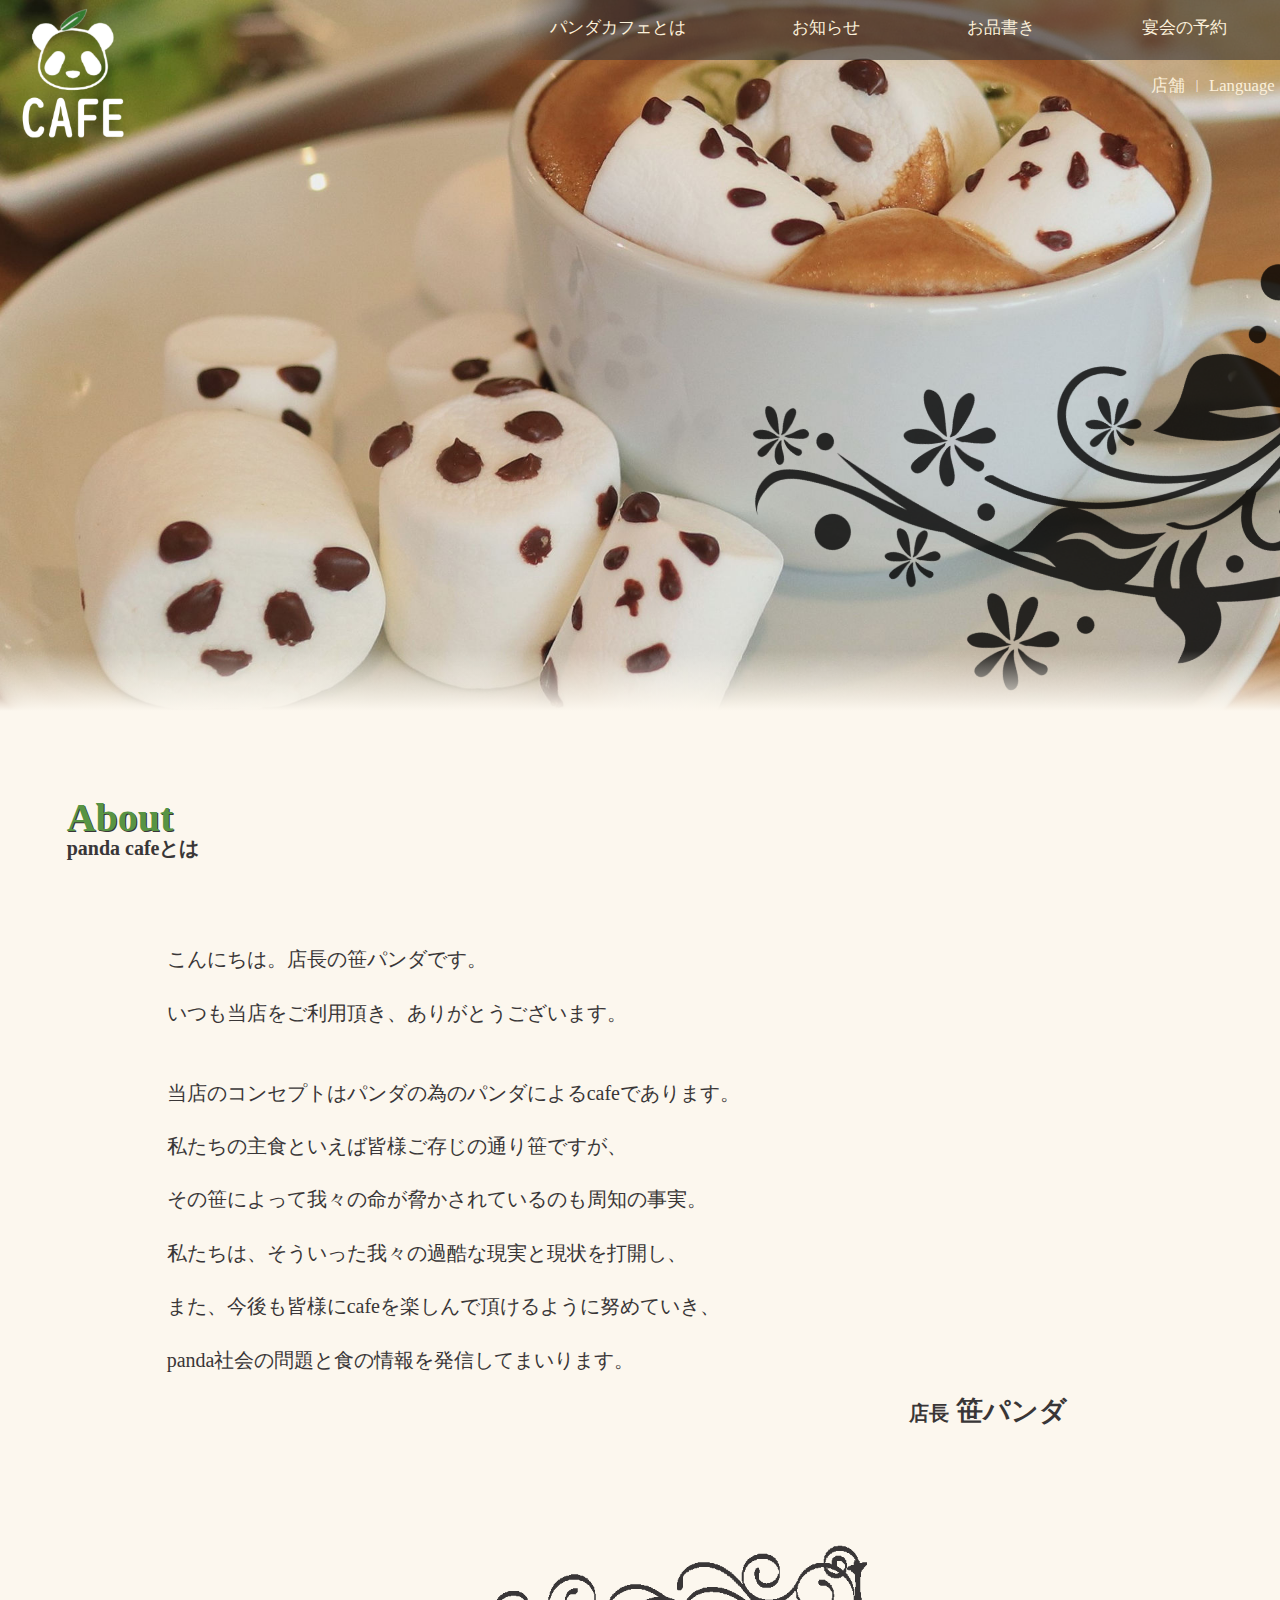
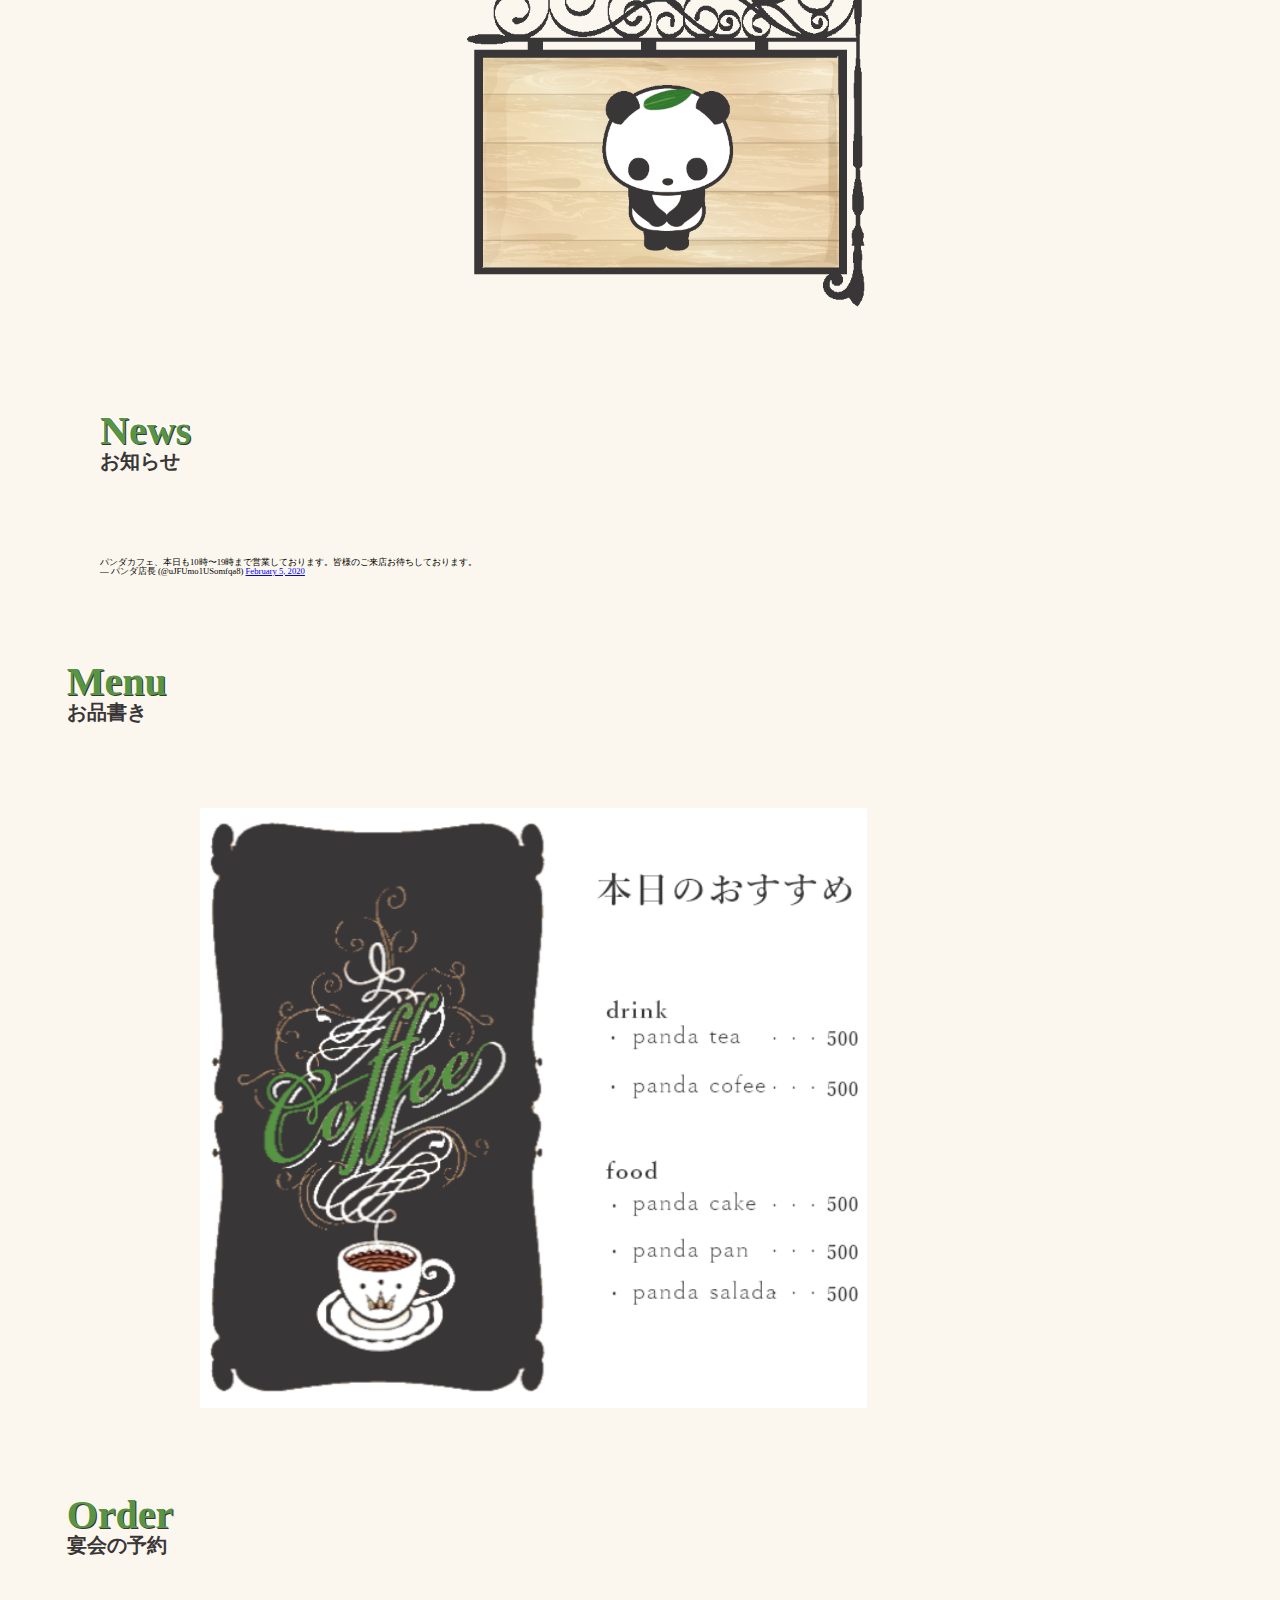
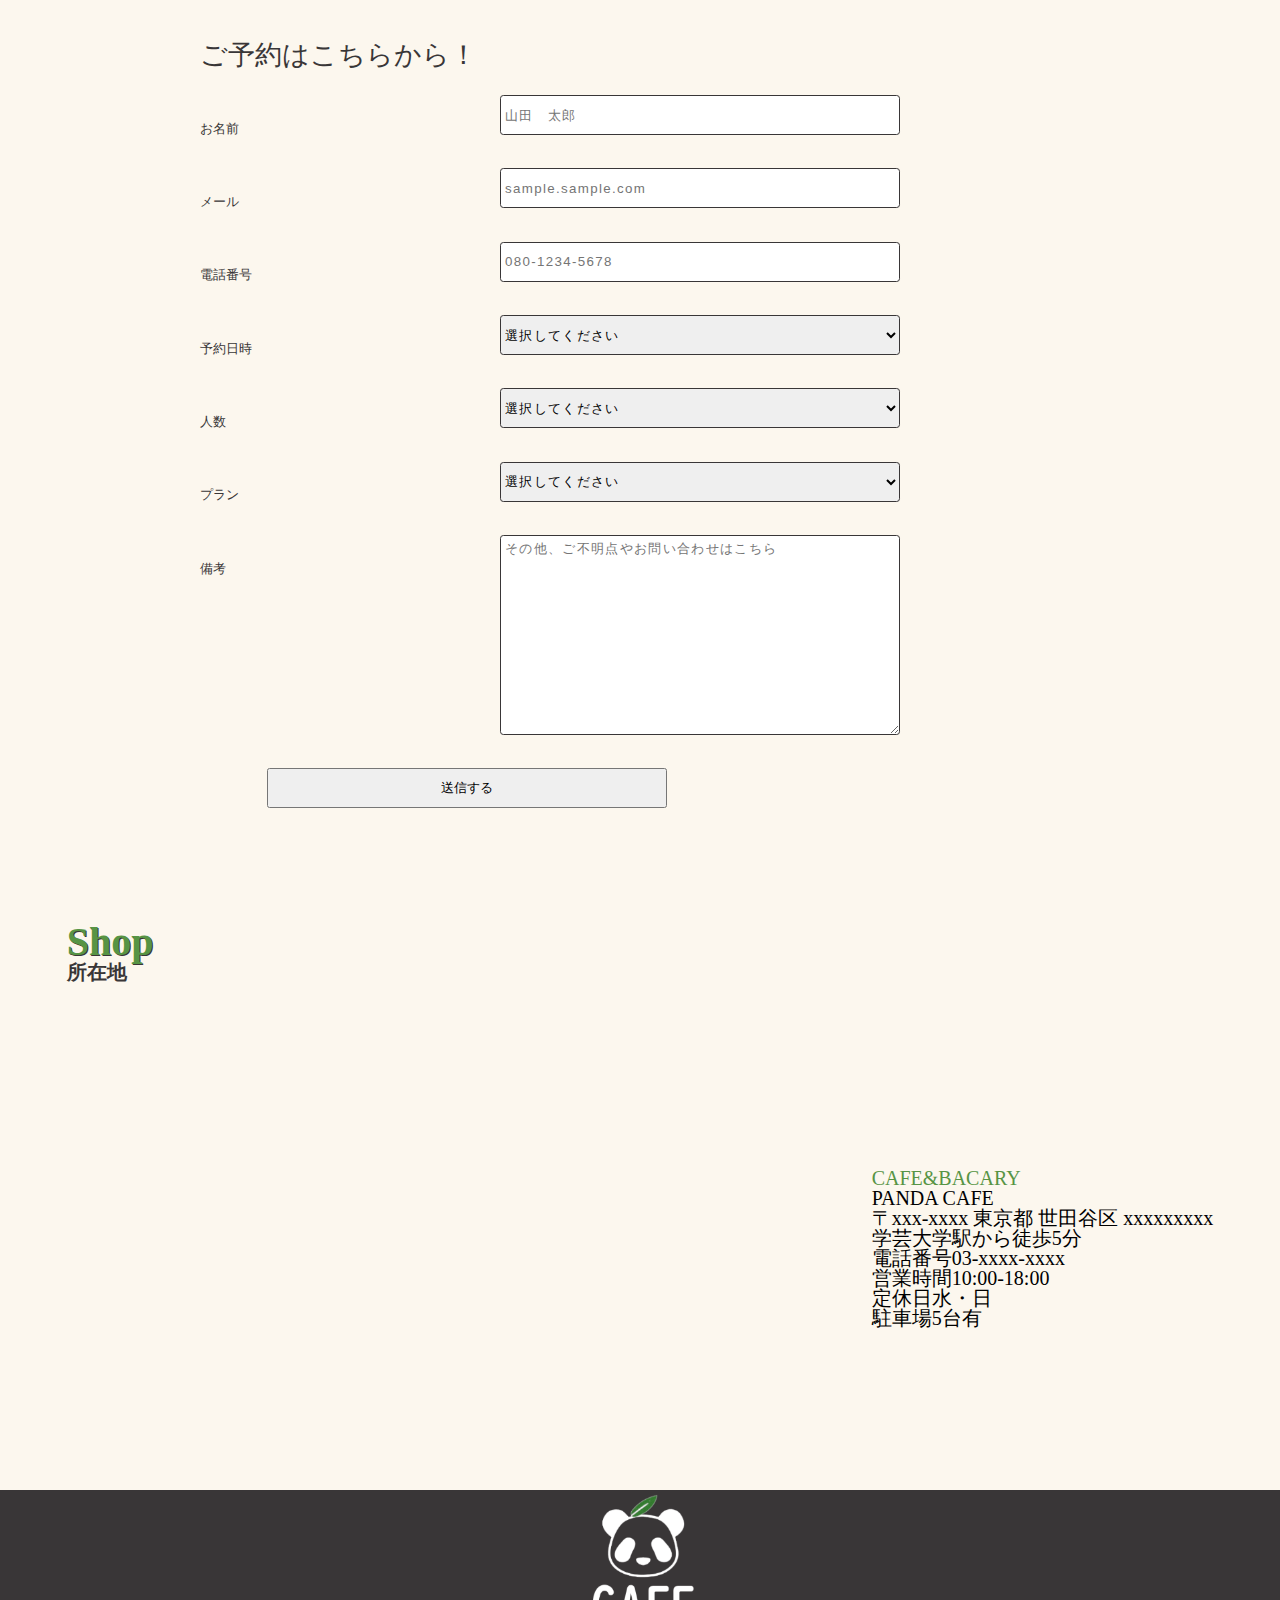
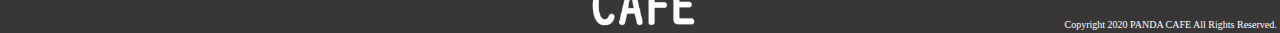
==== index.html @ 25e99d96 "#16 ヘッダーとのリンクを紐づけた。しかし、ページの右側に謎の空白が生まれた" ====
<!DOCTYPE html>
<html lang="ja">
    <head>
        <meta charset="utf-8">
        <title>Home</title>
        <meta http-equiv="Cache-Control" content="no-cache">
        <!-- 画面サイズ480pxから1024pxまではこのファイルのスタイルが適用される。 -->
        <meta name="viewport" content="width=device-width,initial-scale=1.0,minimum-scare=1.0">
        <link rel="icon" href=img/favicon.png>
        <link rel="stylesheet" href="css/reset.css">
        <link rel="stylesheet" href="css/styles.css">
        <link rel="stylesheet" href="css/medium.css">
        <script src="js/main.js"></script>
    </head>

    <body>
        <!------------------------------ ホーム画面　1枚目 ------------------------------->
        <div class="header-img">
            <div class="smartphone-top-menu-button"></div>
            <div class="twetter-top-icon">
            </div>
        </div>
        <!--黒い模様-->
        <div class="flower-cut">
            <div class="black-flower"></div>
        </div>
        <!--header-imgグラデーションのdiv-->
        <div class="header-img-gradient"></div>

        <div class="header-logo"></div>
        <!--top-menuグラデーションのdiv-->
        <div class="top-menu-gradient"></div>
        <div class="top-menu-box" id="top-menu-id"></div>

        <ul class="top-menu">
            <li>
                <a href="#about-jump">
                    <span class="text-jp">パンダカフェとは</span>
                    <span class="text-en">About</span>
                </a>
            </li>
            <li>
                <a href="#news-jump">
                    <span class="text-jp">お知らせ</span>
                    <span class="text-en">News</span>
                </a>
            </li>
            <li>
                <a href="#menu-jump">
                    <span class="text-jp">お品書き</span>
                    <span class="text-en">Menu</span>
                </a>
            </li>
            <li>
                <a href="#order-jump">
                    <span class="text-jp">宴会の予約</span>
                    <span class="text-en">Order</span>
                </a>
            </li>
        </ul>
        <ul class="lang-con">
            <li>
                <a>
                    <span class="text-jp">Language</span>
                    <span class="text-en">言語切替</span>
                </a>
            </li>
            <li>|</li>
            <li>
                <a href="#shop-place-jump">
                    <span class="text-jp">店舗</span>
                    <span class="text-en">Shop</span>
                </a>
            </li>
        </ul>

        <!-- 2枚目 -->
        <div class="page-box about-box"> 
            <div class="about-font">
                <h1 class="page-title" id="about-jump">About</h1>
                <h2>panda cafeとは</h2>
                <div class ="green-flower">
                    <div class="panda-comment">
                        <span class ="cheff-comment">こんにちは。店長の笹パンダです。<br><br>いつも当店をご利用頂き、ありがとうございます。<br><br><br>当店のコンセプトはパンダの為のパンダによるcafeであります。<br><br>私たちの主食といえば皆様ご存じの通り笹ですが、<br><br>その笹によって我々の命が脅かされているのも周知の事実。<br><br>私たちは、そういった我々の過酷な現実と現状を打開し、<br><br>また、今後も皆様にcafeを楽しんで頂けるように努めていき、<br><br>panda社会の問題と食の情報を発信してまいります。</span>
                        <br/><br/>
                        <div class="alignt-right">
                            <span class="cheff">店長</span>
                            <span class="cheff-name">笹パンダ</span>
                        </div>
                    </div>
                    <div class="about-panda"></div>
                    <div class="clear"></div>
                </div>
            </div>       
        </div>
        <div class="clear"></div>

        <!-- 3枚目 -->
        <div class="page-box-news"> 
            <div class="news-font">
                <h1 class="page-title-news" id="news-jump">News</h1>
                <h2>お知らせ</h2>
            </div>
            <div class="twitter-style">
                <blockquote class="twitter-tweet">
                    <p lang="ja" dir="ltr">
                        パンダカフェ、本日も10時〜19時まで営業しております。皆様のご来店お待ちしております。
                    </p>
                    &mdash; パンダ店長 (@uJFUmo1USomfqa8)
                    <a href="https://twitter.com/uJFUmo1USomfqa8/status/1224962394880786432?ref_src=twsrc%5Etfw">
                        February 5, 2020
                    </a>
                </blockquote>
                <script async src="https://platform.twitter.com/widgets.js"></script>
            </div>
        </div>
        <div class="clear"></div>

        <!-- 4枚目 -->
        <div class="page-box"> 
            <div class="menu-font">
                <h1 class="page-title" id="menu-jump">Menu</h1>
                <h2>お品書き</h2>
            </div>
            <div class="menu-image"></div>
            <div class="clear"></div>
            <div class="menu-cafe-image"></div>
        <!--    <div class="menu-flower"></div> -->
        </div>
                
        <!-- 5枚目 -->
        <div class="page-box"> 
            <div class="order-font">
                <h1 class="page-title" id="order-jump">Order</h1>
                <h2>宴会の予約</h2>
            </div>
            <div class="menu-flower"></div>
            <!-- formの作成 -->
            <div class="form-box">
                <div class="form-font">
                    <span>ご予約はこちらから！</span>
                </div>
                <div class="label-box">
                    <label class="label-line">お名前</label>
                    <input id="reservation-name" class="label-line2" name="yourname" type="text" value="" placeholder="山田　太郎">
                    <div id="reservation-name-error" class="reservation-error">間違っています</div>
                    <div class="clear"></div>
                </div>
                <div class="label-box">
                    <label class="label-line">メール</label>
                    <input class="label-line2" id="reservation-mail" name="mail" type="email" value="" placeholder="sample.sample.com">
                    <div id="reservation-mail-error" class="reservation-error">間違っています</div>
                    <div class="clear"></div>
                </div>

                <div class="label-box">
                    <label class="label-line">電話番号</label>
                    <input class="label-line2" name="tel" type="tel" value="" placeholder="080-1234-5678">
                    <div class="clear"></div>
                </div>
                <div class="label-box">
                    <label class="label-line">予約日時</label>
                    <select class="label-line2" name="reseption-date">
                        <option value="選択" selected>選択してください</option>
                        <option value="10:00">10:00</option>
                        <option value="17:00">17:00</option>
                    </select>
                    <div class="clear"></div>
                </div>
                <div class="label-box">
                    <label class="label-line">人数</label>
                    <select class="label-line2" name="reservation">
                        <option value="選択" selected >選択してください</option>
                        <option value="1人">1人</option>
                        <option value="2人">2人</option>
                        <option value="3人">3人</option>
                        <option value="4人">4人</option>
                        <option value="5人以上">5人以上</option>
                    </select>
                    <div class="clear"></div>
                </div>
                <div class="label-box">
                    <label for="plan-select" class="label-line">プラン</label>
                    <select class="label-line2" name="plan" id="plan-select">
                        <option value="選択" selected>選択してください</option>
                        <option value="yokubari">よくばりコース</option>
                        <option value="zeitaku">贅沢コース</option>
                        <option value="special">スペシャルコース</option>
                    </select>
                    <div class="clear"></div>
                </div>
                <div class="label-box">
                    <label class="label-line">備考</label>
                    <textarea class="label-comment" name="remarks" placeholder="その他、ご不明点やお問い合わせはこちら"></textarea>
                    <div class="clear"></div>
                </div>
                <div class="label-box">
                    <input class="label-line3" type="submit" value="送信する" />
                    <div class="clear"></div>
                </div>
            </div>
        </div>
        <div class="clear"></div>
        
        <!-- 6枚目 -->
        <div class="page-box"> 
            <div class="contact-font">
                <h1 class="page-title" id="shop-place-jump">Shop</h1>
                <h2>所在地</h2>
            </div>
            <div class="ggrmaps">
                <iframe  src="https://www.google.com/maps/embed?pb=!1m18!1m12!1m3!1d3242.9443806920704!2d139.67465211553804!3d35.62909764043606!2m3!1f0!2f0!3f0!3m2!1i1024!2i768!4f13.1!3m3!1m2!1s0x6018f4c6dc7a8ddf%3A0xce87d71ced082924!2z44CSMTU0LTAwMDMg5p2x5Lqs6YO95LiW55Sw6LC35Yy66YeO5rKi77yT5LiB55uu77yZ4oiS77yZIOOCouODvOODjeOCuemHjuayog!5e0!3m2!1sja!2sjp!4v1580302054391!5m2!1sja!2sjp" width="600" height="450" style="border:0;" allowfullscreen=""></iframe>
                <div class="company-name">
                    <div class="company-box">
                        <span class="concept-name">CAFE&BACARY</span><br><span class="cafe-name">PANDA CAFE</span>
                    </div>
                    <div class="addres-name">
                        <span>〒xxx-xxxx 東京都 世田谷区 xxxxxxxxx</span><br><span>学芸大学駅から徒歩5分</span>
                    </div>
                    <div class="matome">
                        <div class="tel-nunber">
                            <span>電話番号</span><span>03-xxxx-xxxx</span>
                        </div>
                        <div class="open-hour">
                            <span>営業時間</span><span>10:00-18:00</span>
                        </div>
                        <div class="holiday">
                            <span>定休日</span><span>水・日</span>
                        </div>
                        <div class="parking">
                            <span>駐車場</span><span>5台有</span>
                        </div>
                    </div>
                </div>
            </div>
        </div>
        <div class="clear"></div>

    
        <!-- 7枚目 -->
        <div class ="footer-gradient"></div>
        <footer class="footer-box">
            <div class="footer-logo"></div>
            <span class="copyright">Copyright 2020 PANDA CAFE All Rights Reserved.</span>
            <div class="clear"></div>
        </footer>
    </body>
</html>
---- css/styles.css ----
/*共通*/
.page-box{
    width: calc(100vw - (100vw - 100%));
    margin-left:calc(100vw/(1920/100));
}

.page-title{
    font-size:calc(100vw/(1920 / 60));
    color:#579444;
    text-shadow:1px 1px 0 #393637, -1px -1px 0 #fcf7ee,
    -1px 1px 0 #fcf7ee, 1px -1px 0 #fcf7ee,
    0px 1px 0 #fcf7ee,  0-1px 0 #fcf7ee,
    -1px 0 0 #fcf7ee, 1px 0 0 #fcf7ee;
}

/*英語をデフォルトで非表示にする*/
.text-en{
    display: none;
}

body {
    overflow-x:hidden;
    font-size:calc(100vw / (1920 / 13));
    background-color: #fcf7ee;
}

label, input, textarea, select, option {
    font-size:calc(100vw / (1920 / 20));
}

.alignt-right {
    text-align: right;
}

/*★1枚目★*/

/*header-imgグラデーション*/
.header-img-gradient{
    width:100vw;
    height:calc(100vw / (1920 / 90));
    background: linear-gradient( rgba(0, 0, 0, 0), rgb(252, 247, 238));
    position: absolute;
    top:calc((100vw / 1.8) - (100vw / (1920 / 90)));
}

/*画像を変更したら、該当箇所の「calc(100vw / ○○)」の数字を変える*/
.header-img{
    background-image:url(../img/top_image5.jpg);
    background-size:cover;
    width: calc(100vw - (100vw - 100%));
    height:calc(100vw / 1.8);
}

.header-logo{
    background-size:cover;
    background-image:url(../img/logo2.png);
    position: absolute;
    top:calc(100vw/(1920 / 10));
    left:calc(100vw/(1920 / 10));
    width:calc(100vw/(1920/200));
    height:calc(100vw/(1920/200));
}

.top-menu-gradient{
    width:calc(100vw/(1920/100));
    height:calc(100vw/(1920/90));
    background: linear-gradient(90deg, rgba(0, 0, 0, 0), rgba(57, 54, 55, .6));
    position: absolute;
    top: 0px;
    right:calc(100vw/(1920/1050));
}

.top-menu-box{
    position: absolute;
    top:0vw;
    right:0vw;
    width:calc(100vw/(1920/1050));
    height:calc(100vw/(1920/90));
    opacity: 0.6;
    background-color:#393637;
    
}

.top-menu{
    color:#FFFFFF;
    font-size:calc(100vw/(1920 / 20));
    position: absolute;
    top:0vw;
    right:0vw;
    /*width:calc(100vw/(1920/1050));
    height:calc(100vw/(1920/90));*/
    list-style-type: none;
}

.top-menu li{
    float:left;
    margin:calc(100vw/(1920/30)) calc(100vw/(1920/80));

}

.top-menu li a{
    text-decoration: none;
    color: #fcf0da;
    font-size: calc(100vw/(1920/25));
}

.top-menu li a:hover{
    cursor: pointer;
    color: #549544;
    text-shadow: 1px 1px 1px #fcf0da;
    border-bottom: none;
}

.lang-con{
    color:#fcf7ee;
    font-size:calc(100vw/(1920 / 20));
    position: absolute;
    top:calc(100vw/(1920/115));
    right:0;
    width:calc(100vw/(1920/400));
    height:calc(100vw/(1920/90));
    list-style-type: none;
}

.lang-con li{
    float:right;
    padding:calc(100vw/(1920/2)) calc(100vw/(1920/8));
}

.lang-con li a{
    text-decoration: none;
    color: #fcf0da;
    font-size: calc(100vw/(1920/25));
}

.lang-con li a:hover{
    cursor: pointer;
    color: #549544;
    text-shadow: 1px 1px 1px #fcf0da;
    border-bottom: none;
}

.black-flower{
    /*backgroundサイズとイメージで画像を指定*/
    background-size:cover;
    background-image:url(/img/flower1.png);
    /*widthとhightで要素の表示サイズを指定*/
    width:calc(100vw/(1920/1200));
    height:calc(100vw/(1920/1200));
    margin-right:calc(-100vw/(1920/420));
    float:right;
    transform:rotate(-45deg);
}

.flower-cut{
    width: calc(100vw - (100vw - 100%));
    height: calc(100vw / 1.5);
    position: absolute;
    top:0;
    overflow: hidden;
}

/*2枚目*/

.about-font{
    font-size: calc(100vw/(1920 / 40));
    color:#393637;
    margin-top: calc(100vw/(1920/130));
    width: calc(100vw/(1920 / 1500));
    float:left;
}

.cheff, .cheff-name {
    font-weight:bold;
}

.about-font h2{
    font-size:calc(100vw/(1920 / 30));
    color:#393637;
    margin-bottom: calc(100vw/(1920/130));
}

.panda-comment{
    margin-left:calc(100vw/(1920/150));
}

.cheff-comment{
    font-size:calc(100vw/(1920 / 30));
    color:#393637;

}

.cheff{
    font-size:calc(100vw/(1920 / 30));
    color:#393637;

}

.about-panda{
    background-size:cover;
    background-image:url(../img/panda-tentyo-flame4.png);
    width:calc(100vw/(1920/600));
    height:calc(100vw/(1920/600));
    float:right;
    margin-top: calc(100vw/(1920/150));
    margin-right:calc(100vw/(1920/300));
}

/* .about-flower{
    background-size:cover;
    background-image:url(/img/flower-about.png);
    width:calc(100vw/(1920/1200));
    height:calc(100vw/(1920/1200));
    float:left;
    margin-top: calc(100vw/(1920/200));
    margin-left:calc(-100vw/(1920/420));
} */


/*3枚目*/
.page-box-news{
    width: calc(100vw - (100vw - 100%));
    margin-left:calc(100vw/(1920/150));
    
}

.page-title-news{
    font-size:calc(100vw/(1920 / 60));
    color:#579444;
    text-shadow:1px 1px 0 #393637, -1px -1px 0 #FFF,
    -1px 1px 0 #FFF, 1px -1px 0 #FFF,
    0px 1px 0 #FFF,  0-1px 0 #FFF,
    -1px 0 0 #FFF, 1px 0 0 #FFF;
}

.news-font{
    font-size: calc(100vw/(1920 / 40));
    color:#393637;
    margin-top: calc(100vw/(1920/130));
}

.news-font h2{
    font-size:calc(100vw/(1920 / 30));
    color:#393637;
    margin-bottom: calc(100vw/(1920/130));
}

.twitter-style {
    width: calc(100vw/(1920/1500));
}

/*4枚目*/

.menu-font{
    font-size: calc(100vw/(1920 / 40));
    color:#393637;
    margin-top: calc(100vw/(1920/130));
}

.menu-font h2{
    font-size:calc(100vw/(1920 / 30));
    color:#393637;
    margin-bottom: calc(100vw/(1920/130));
}

.menu-image{
    background-image: url(../img/menu-image.png);
    background-size:cover;
    width: calc(100vw/(1920/1000));
    height:calc(100vw/(1920/900));
    margin-left:calc(100vw/(1920/200));
}

/*5枚目*/

.order-font{
    font-size: calc(100vw/(1920 / 40));
    color:#393637;
    margin-top: calc(100vw/(1920/130));
}

.order-font h2{
    font-size:calc(100vw/(1920 / 30));
    color:#393637;
    margin-bottom: calc(100vw/(1920/130));
}

/*formの作成*/
.form-box{
    font-size:calc(100vw/(1920 / 30));
    color:#393637;
    margin-left:calc(100vw/(1920/200));
}

.form-font{
    font-size:calc(100vw/(1920 / 40));
    margin-bottom:calc(100vw/(1920 / 40));
}

.label-box{
    margin-top:calc(100vw/(1920 / 10)) ;

}

.label-line{
    width: calc(100vw/(1920 / 400));
    height:calc(100vw/(1920 / 60));
    float: left;
    margin-top:calc(100vw/(1920 / 40));
    margin-right:calc(100vw/(1920/-50));
}

.label-line2{
    width: calc(100vw/(1920 / 600));
    height:calc(100vw/(1920 / 60));
    float: left;
    margin-left:calc(100vw/(1920 / 100));
    margin-bottom:calc(100vw/(1920 / 40));
}



.label-line3{
    width: calc(100vw/(1920 / 600));
    height:calc(100vw/(1920 / 60));
    float: left;
    margin-left:calc(100vw/(1920 / 100));
    margin-bottom:calc(100vw/(1920 / 40));
}

.label-comment{
    width: calc(100vw/(1920 / 600));
    height:calc(100vw/(1920 / 300));
    float: left;
    margin-left:calc(100vw/(1920 / 100));
    margin-bottom:calc(100vw/(1920 / 40));
}

/*formに色付け1*/
.label-box input[type='text'] ,input[type='email'],input[type='tel']{
    font-family:sans-serif;
    box-sizing: border-box;
	padding: 0.3em;
    transition: 0.3s;
    letter-spacing:calc(100vw/(1920 / 2));
	border: 1px solid #393637;
	border-radius:calc(100vw/(1920 / 5));
}

.label-line2[type='text']:focus {
	border:1px solid #579444;
	outline: none;
    box-shadow: 0vw 0vw calc(100vw/(1920 / 10)) calc(100vw/(1920 / 1)) rgba(87,148,68, .5);
}

.label-line2[type='email']:focus {
	border: 1px solid #579444;
	outline: none;
    box-shadow: 0vw 0vw calc(100vw/(1920 / 10)) calc(100vw/(1920 / 1)) rgba(87,148,68, .5);
}

.label-line2[type='tel']:focus {
	border: 1px solid #579444;
	outline: none;
    box-shadow: 0vw 0vw calc(100vw/(1920 / 10)) calc(100vw/(1920 / 1)) rgba(87,148,68, .5);
}

/*formに色付け2*/
select,option {
    font-family:sans-serif;
    box-sizing: border-box;
    transition: 0.3s;
    letter-spacing:calc(100vw/(1920 / 2));
	border: 1px solid #393637;
	border-radius:calc(100vw/(1920 / 5));
  }

select:focus {
	border: 1px solid #579444;
	outline: none;
    box-shadow: 0vw 0vw calc(100vw/(1920 / 10)) calc(100vw/(1920 / 1)) rgba(87,148,68, .5);
}

option:focus {
	border: 1px solid #579444;
	outline: none;
    box-shadow: 0vw 0vw calc(100vw/(1920 / 10)) calc(100vw/(1920 / 1)) rgba(87,148,68, .5);
}

/*formに色付け3*/
textarea{
    font-family:sans-serif;
    box-sizing: border-box;
	padding: 0.3em;
    transition: 0.3s;
    letter-spacing:calc(100vw/(1920 / 2));
	border: 1px solid #393637;
	border-radius:calc(100vw/(1920 / 5));
}

textarea:focus {
	border: 1px solid #579444;
	outline: none;
    box-shadow: 0vw 0vw calc(100vw/(1920 / 10)) calc(100vw/(1920 / 1)) rgba(87,148,68, .5);
}

/*6枚目*/

.contact-font{
    font-size:calc(100vw/(1920 / 40));
    color:#393637;
    margin-top: calc(100vw/(1920/130));
}

.contact-font h2{
    font-size:calc(100vw/(1920 / 30));
    color:#393637;
    margin-bottom: calc(100vw/(1920/130));
}

.ggrmaps iframe{
    margin-bottom: calc(100vw/(1920/130));
    margin-left:calc(100vw/(1920/200));
    width: calc(100vw/(1920/600));
    height: calc(100vw/(1920/500));
}

/*会社情報*/
.company-name{
    font-size: calc(100vw/(1920 / 30));
    float: right;
    margin-top: calc(100vw/(1920/150));
    margin-right: calc(100vw/(1920/200));
}

.concept-name{
    color:#579444;
}

/*7枚目*/
.footer-gradient2{
    width:100vw;
    height:calc(100vw / (1920 / 90));
    background: linear-gradient(rgb(255, 255, 255),rgba(0, 0, 0, 0),);
    position: absolute;
    bottom:calc((100vw / 1.8) - (100vw / (1920 / 90)));
}

.footer-box{
    width:100%;
    background-color:#393637;
    font-size:calc(100vw/(1920 / 15));
    text-align: center;
    padding:calc(100vw/(1920/5));
}

.footer-logo{
    background-size:cover;
    background-image:url(../img/logo2.png);
    width:calc(100vw/(1920/200));
    height:calc(100vw/(1920/200));
    margin: 0vw auto;
}

.copyright {
    float:right;
    margin-top:calc(100vw/(1920/-10));
    color:white;
    margin-right:calc(100vw/(1920/10));
}

.clear {
    clear:both;
}

.reservation-error{
    display: none;
    color: red;
}
---- css/medium.css ----
@media screen and (max-aspect-ratio:8/10) {
    /*-------------------------------------------------------共通*/
    
    .header-img-gradient,.top-menu-gradient,.top-menu-box,.top-menu,.lang-con,.flower-cut,.black-flower{
        display: none;
    }

    label, input, textarea, select, option {
        font-size:calc(100vw / (1920 / 22));
    }

    .page-title{
        font-size:calc(100vw/(1920 / 180));
        color:#579444;
        text-shadow:none;
    }


/* 1枚目　home画面 */
    .page-box{
        width:calc(100vw/(1920/1770));
        height: calc(100vw / 0.55);
        padding-right: 0vw;
        padding-left:0vw;
    }

    .header-logo{
        background-size:cover;
        background-image:url(/img/logo2.png);
        position: absolute;
        top:calc(100vw/(1920 / 10));
        left:calc(100vw/(1920 / 10));
        width:calc(100vw/(1920/350));
        height:calc(100vw/(1920/350));
    }

    /* 背景画像の設定 */
    .header-img{
        background-image: url(/img/background-sma.png);
        background-size: cover;
        width: 100vw;
        height: calc(100vw / 0.56);
        position: relative;
    }
    
    .smartphone-top-menu-button{
        background-image: url(/img/bars_24.png);
        background-size: cover;
        width: calc(100vw / (1920 / 300));
        height: calc(100vw / (1920 / 300));
        position: absolute;
        right: calc(100vw / (1920 / 5));
        top: calc(100vw / (1920 / 5));
    }

    .twetter-top-icon{
        background-image: url(/img/Twitter_Logo_WhiteOnImage.png);
        background-size: cover;
        width: calc(100vw / (1920 / 300));
        height: calc(100vw / (1920 / 300));
        position: absolute;
        right: calc(100vw / (1920 / 5));
        bottom: calc(100vw / (1920 / 5));
    }

/* 2枚目　about */
    .about-font{
        width:calc(100vw / (1920 / 1770));
        margin-top: calc(100vw/(1920/400));
    }

    .cheff-comment{
        font-size:calc(100vw/(1920 / 60));
        color:#393637;
    }
    .cheff,.cheff-name {
        font-weight:bold;
        font-size:calc(100vw/(1920 / 60)) ;
    }

    .panda-comment{
        margin-left:calc(100vw/(1920 / 30));
        font-size:calc(100vw/(1920 / 65));
    }
    
    .about-font h2{
        font-size:calc(100vw/(1920 / 80));
        color:#393637;
        margin-bottom: calc(100vw/(1920/300));
        margin-left:calc(100vw/(1920/150));
    }

    .alignt-right{
        margin-top: calc(100vw/(1920/200));
        margin-right:calc(100vw/(1920/150)) ;
    }

    .about-panda{
        background-size:cover;
        background-image:url(/img/panda-tentyo_mu.png);
        width:calc(100vw/(1920/400));
        height:calc(100vw/(1920/500));
        float:right;
        margin-top: calc(100vw/(1920/100));
        margin-right:calc(100vw/(1920/150));
        margin-bottom:calc(100vw/(1920/500));
    }

    .green-flower{
            /*backgroundサイズとイメージで画像を指定*/
    background-size:cover;
    background-image:url(/img/smartphone-green-flower.png);
    /*widthとhightで要素の表示サイズを指定*/
    float:right;
    margin-top: calc(100vw/(1920/100));
    }

    /* 3枚目　 news*/
    .news-font,.news-font h2,.twitter-style a,.page-box-news,.page-title-news{
        display: none;
    }

    /* 4枚目　menu */
    .menu-font h2{
        font-size:calc(100vw/(1920 / 80));
        color:#393637;
        margin-bottom: calc(100vw/(1920/200));
        margin-left:calc(100vw/(1920/50));
    }

    .menu-image{
        background-image: url(/img/coffee-munu-comment.png);
        background-size:cover;
        width: calc(100vw/(1920/1100));
        height:calc(100vw/(1920/1500));
        margin-left:calc(100vw/(1920/10));
    }

    .menu-cafe-image{
        background-image: url(/img/coffee-munu-image.png);
        background-size:cover;
        width: calc(100vw/(1920/650));
        height:calc(100vw/(1920/1100));
        margin-left: calc(100vw/(1920/900));
        margin-top: calc(100vw/(1920/50));
    }

    /* 5枚目　order */
    .order-font h2{
        margin-top: calc(100vw/(1920/50));
        font-size:calc(100vw/(1920 / 80));
        color:#393637;
        margin-left:calc(100vw/(1920/50));
    }

    .form-box{
        color:#393637;
        margin-left:calc(100vw/(1920/50));
    }

    .form-font{
        font-size:calc(100vw/(1920 /90));
        margin-top: calc(100vw/-(1920/200));
    }

    .label-box{
        margin-top:calc(100vw/(1920 /120)) ;
    
    }
    
    .label-line{
        font-size: calc(100vw/(1920/90));
        width: calc(100vw/(1920 / 400));
        height:calc(100vw/(1920 / 100));
        float: left;
    }
    .label-line2{
        font-size: calc(100vw/(1920/80));
        width: calc(100vw/(1920 /1200));
        height:calc(100vw/(1920 /200));
        float: right;
        margin-bottom:calc(100vw/(1920 / 20));
        margin-right: 0;
        margin-left: calc(100vw/(1920 / 5));
    }

    .label-line3{
        font-size: calc(100vw/(1920/80));
        width: calc(100vw/(1920 / 1000));
        height:calc(100vw/(1920 / 200));
        float: right;
        margin-right:calc(100vw/(1920 / 200));
        margin-bottom:calc(100vw/(1920 / 30));
    }
    
    .label-comment{
        font-size: calc(100vw/(1920/80));
        width: calc(100vw/(1920 / 1200));
        height:calc(100vw/(1920 / 500));
        float: right;
        margin-left: calc(100vw/(1920 / 5));
        margin-bottom:calc(100vw/(1920 / 90));
        margin-right: 0;
    }


    /* 6枚目　contact */
    .contact-font{
        font-size:calc(100vw/(1920 / 80));
        color:#393637;
        margin-top: calc(100vw/(1920/500));
    }

    .contact-font h2{
        font-size:calc(100vw/(1920 / 80));
        color:#393637;
        margin-left:calc(100vw/(1920/150));
    }

    .ggrmaps iframe{
        margin-top: calc(100vw/(1920/100));
        margin-bottom: calc(100vw/(1920/130));
        margin-left:calc(100vw/(1920/100));
        width: calc(100vw/(1920/1550));
        height: calc(100vw/(1920/1400));
    }
    
    
    /*会社情報*/
    .company-name{
        margin-top: calc(100vw/(1920/200));
        font-size: calc(100vw/(1920 / 80));
    }
    .company-box{        
        margin-bottom: calc(100vw/(1920/120));
    }
    .concept-name{
        color:#579444;
    }

    .addres-name{
        padding-bottom: calc(100vw/(1920/30));
    }

    .copyright {
        float:right;
        margin-top:calc(100vw/(1920/-2));
        color:white;
        margin-right:calc(100vw/(1920/10));
    }
}
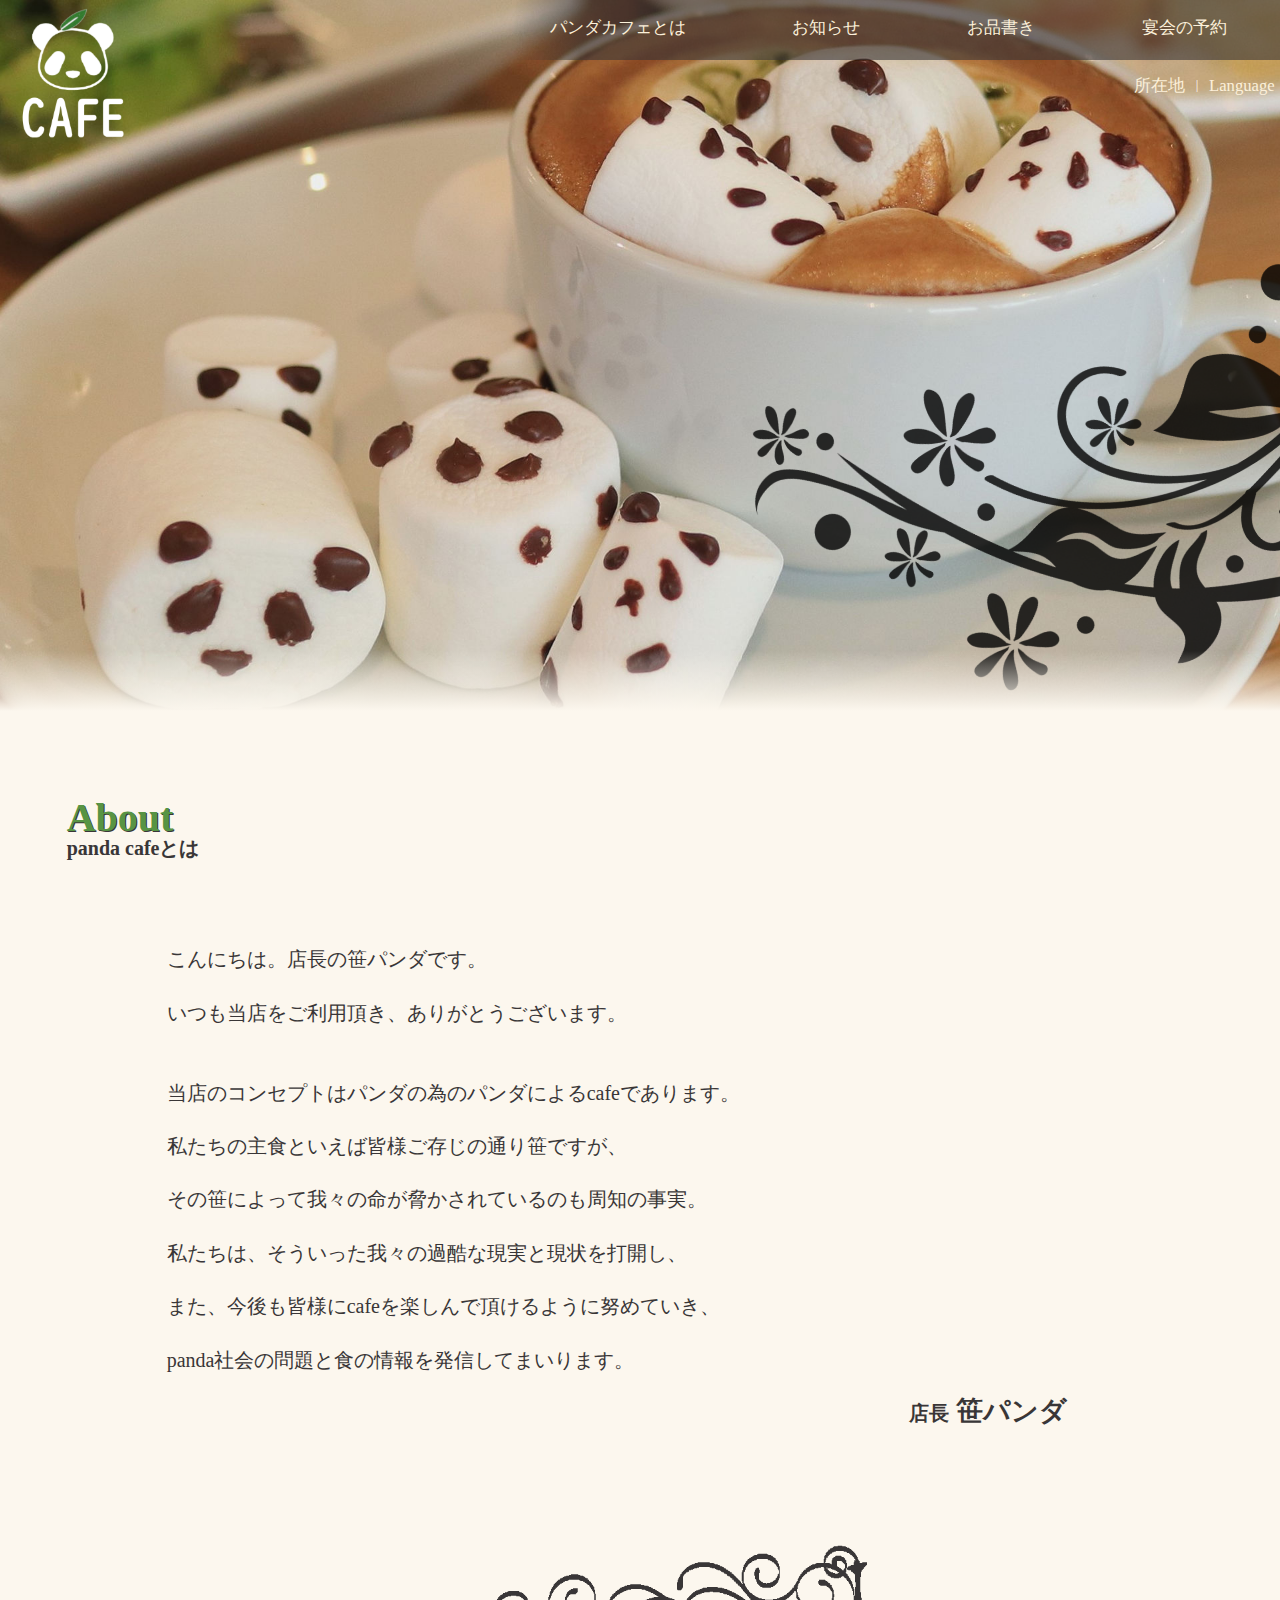
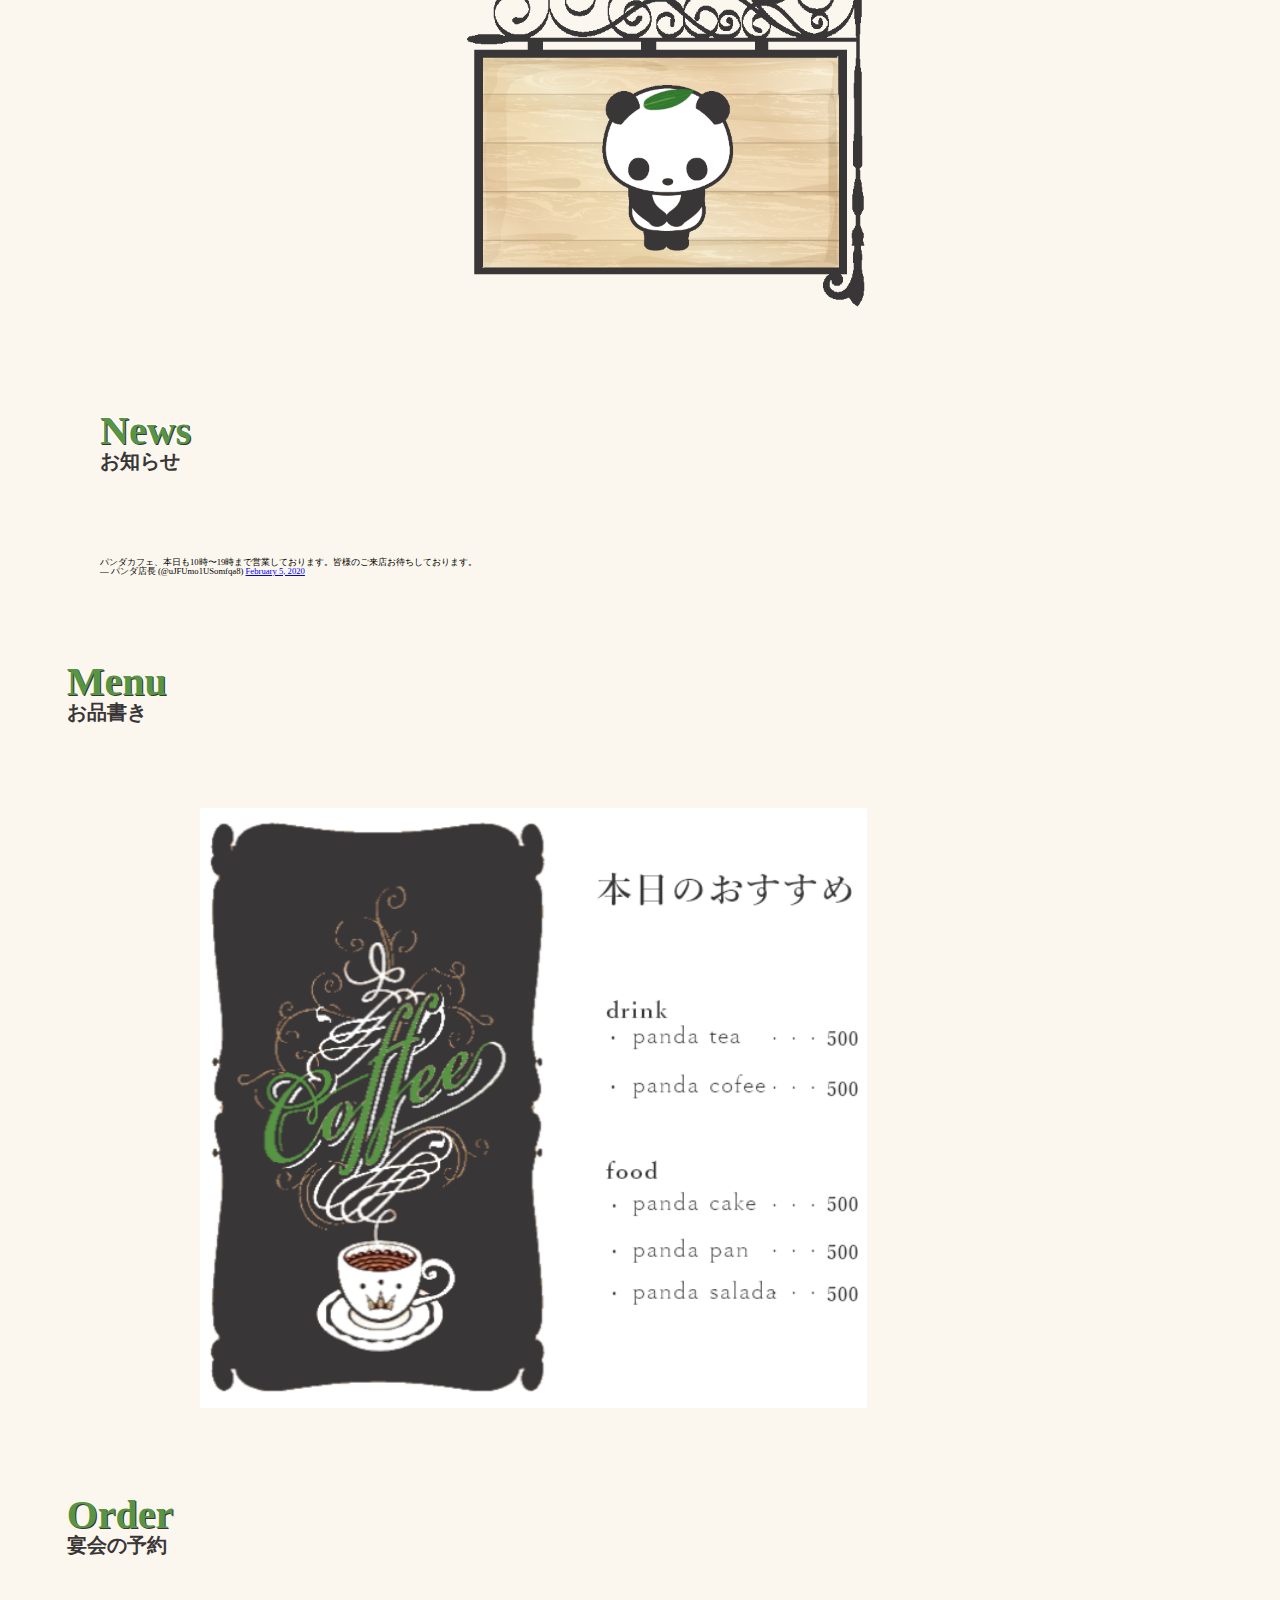
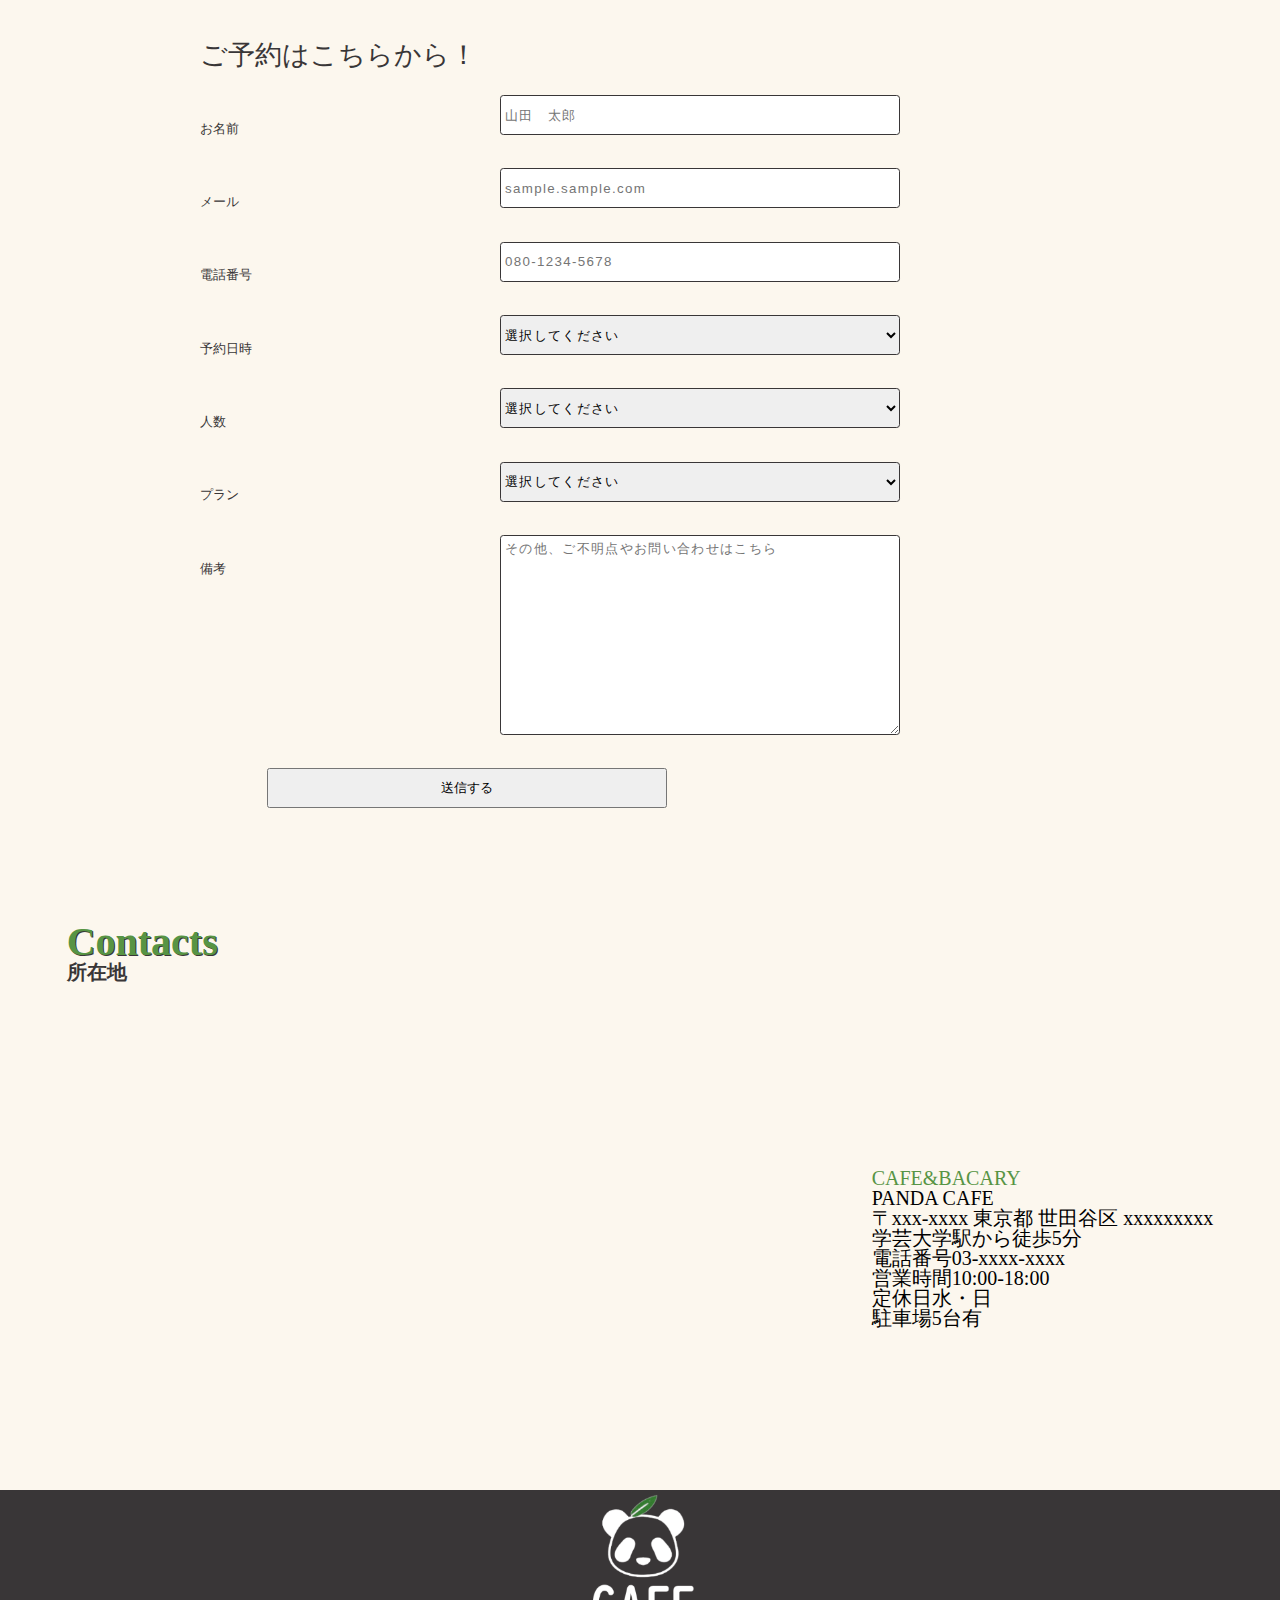
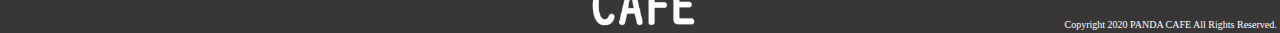
==== commit d9c2232c: "#16 指摘箇所を修正した" ====
--- a/index.html
+++ b/index.html
@@ -5,7 +5,7 @@
         <title>Home</title>
         <meta http-equiv="Cache-Control" content="no-cache">
         <!-- 画面サイズ480pxから1024pxまではこのファイルのスタイルが適用される。 -->
-        <meta name="viewport" content="width=device-width,initial-scale=1.0,minimum-scare=1.0">
+        <meta name="viewport" content="width=device-width,initial-scale=1.0,minimum-scale=1.0">
         <link rel="icon" href=img/favicon.png>
         <link rel="stylesheet" href="css/reset.css">
         <link rel="stylesheet" href="css/styles.css">
@@ -60,7 +60,7 @@
         </ul>
         <ul class="lang-con">
             <li>
-                <a>
+                <a href="#">
                     <span class="text-jp">Language</span>
                     <span class="text-en">言語切替</span>
                 </a>
@@ -68,8 +68,8 @@
             <li>|</li>
             <li>
                 <a href="#shop-place-jump">
-                    <span class="text-jp">店舗</span>
-                    <span class="text-en">Shop</span>
+                    <span class="text-jp">所在地</span>
+                    <span class="text-en">Contacts</span>
                 </a>
             </li>
         </ul>
@@ -205,7 +205,7 @@
         <!-- 6枚目 -->
         <div class="page-box"> 
             <div class="contact-font">
-                <h1 class="page-title" id="shop-place-jump">Shop</h1>
+                <h1 class="page-title" id="shop-place-jump">Contacts</h1>
                 <h2>所在地</h2>
             </div>
             <div class="ggrmaps">
--- a/css/styles.css
+++ b/css/styles.css
@@ -134,7 +134,6 @@
 }
 
 .lang-con li a:hover{
-    cursor: pointer;
     color: #549544;
     text-shadow: 1px 1px 1px #fcf0da;
     border-bottom: none;
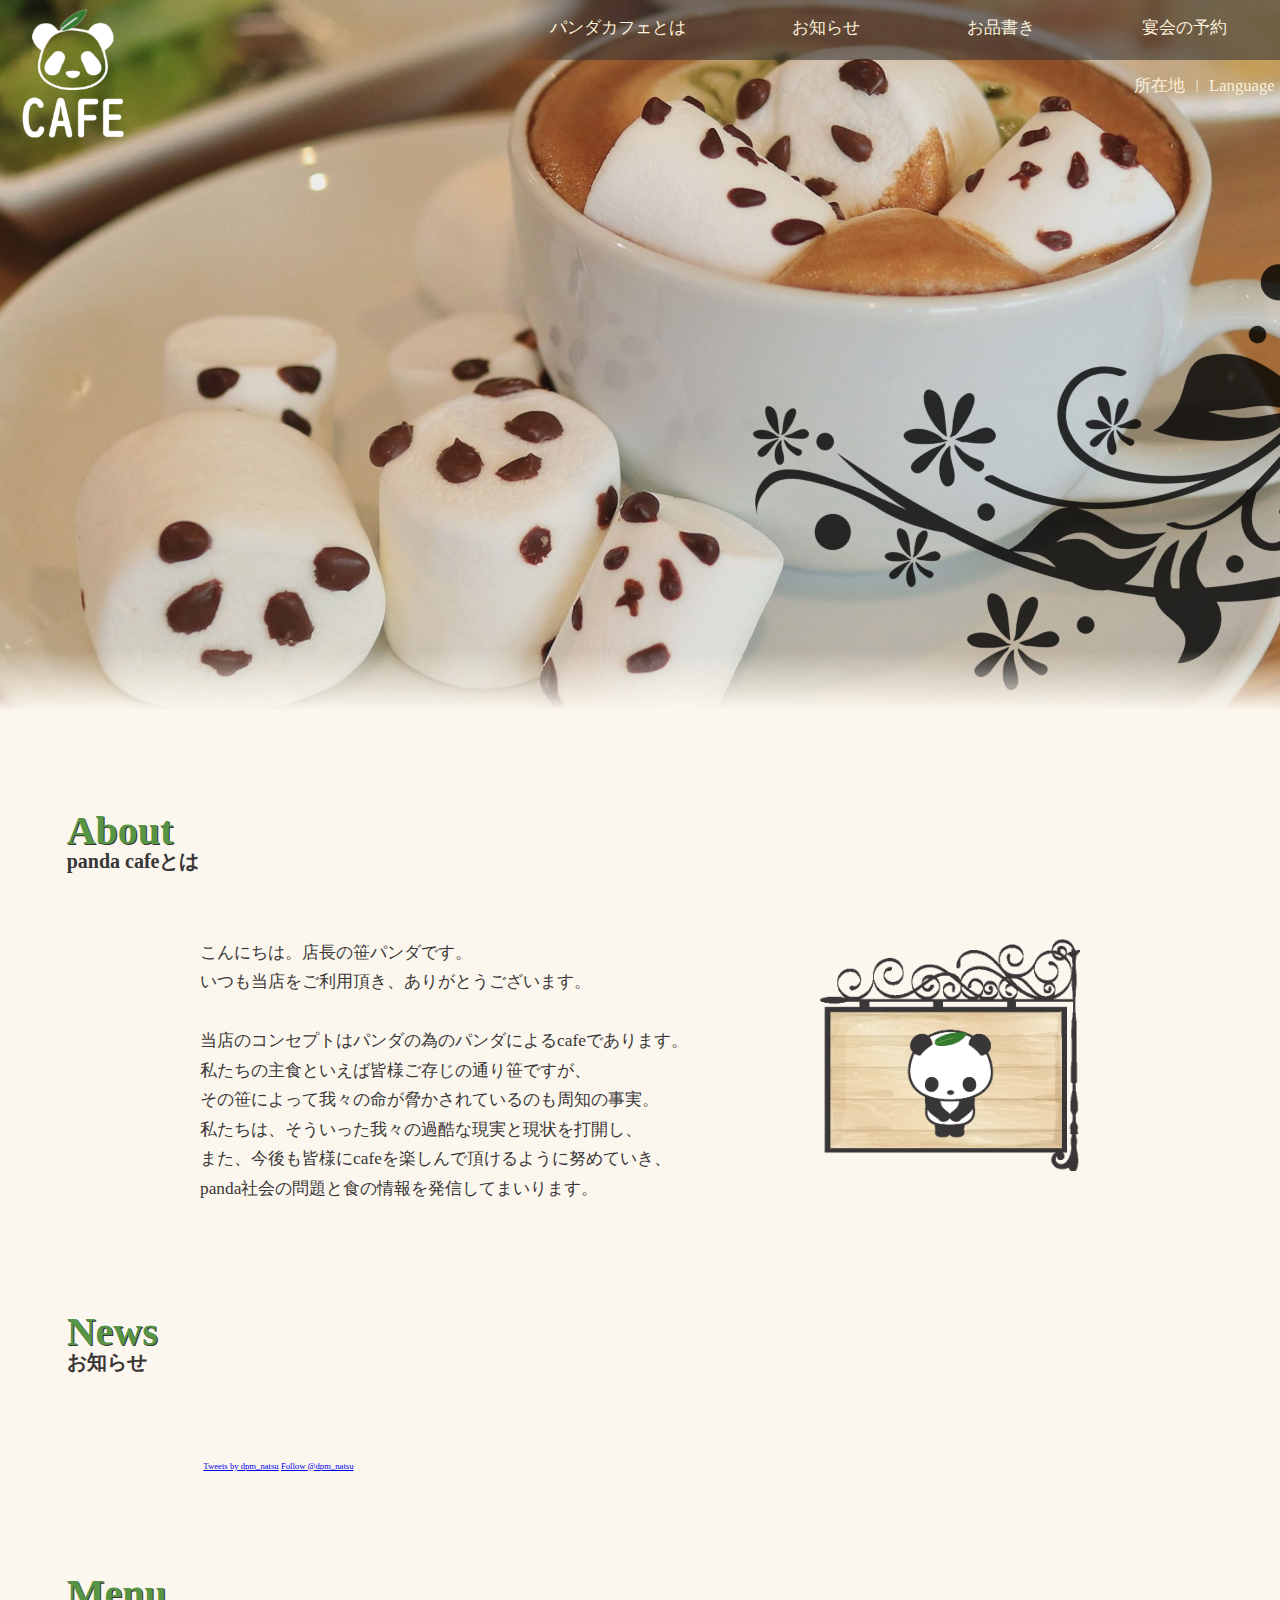
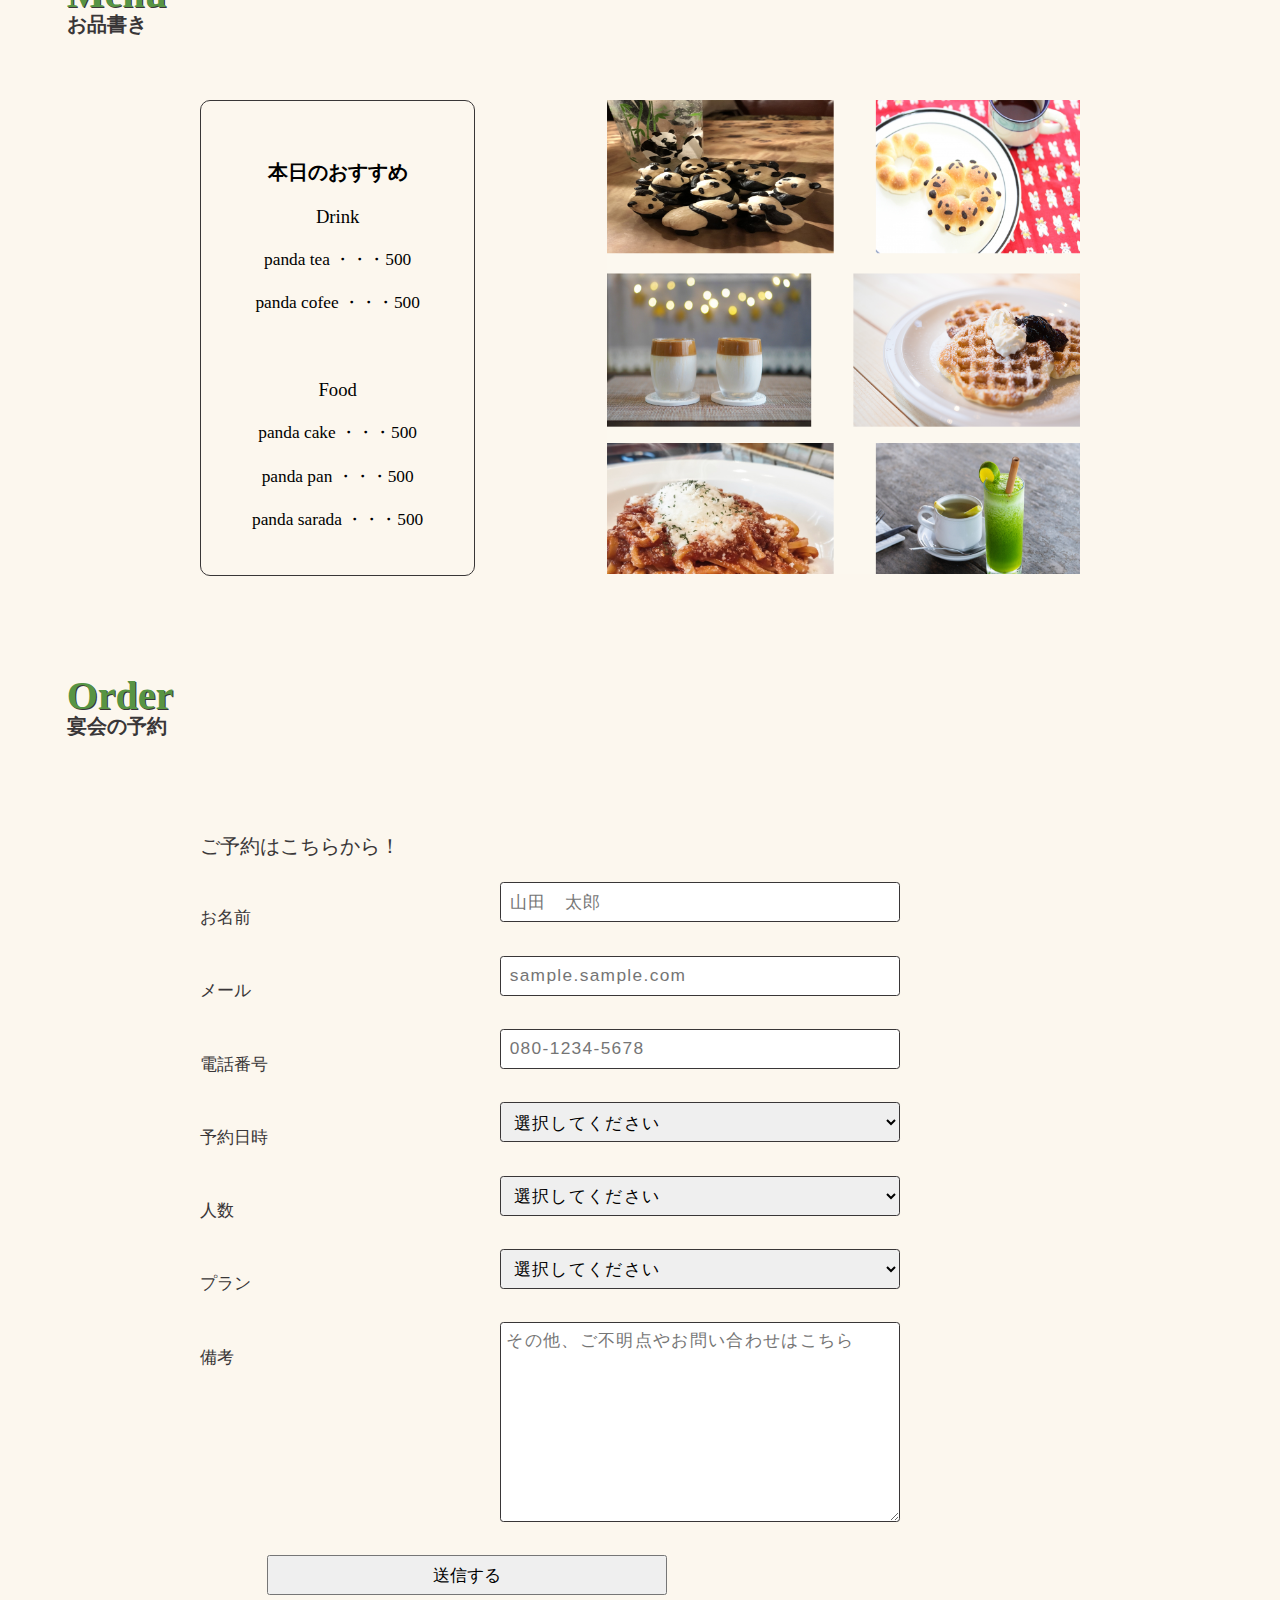
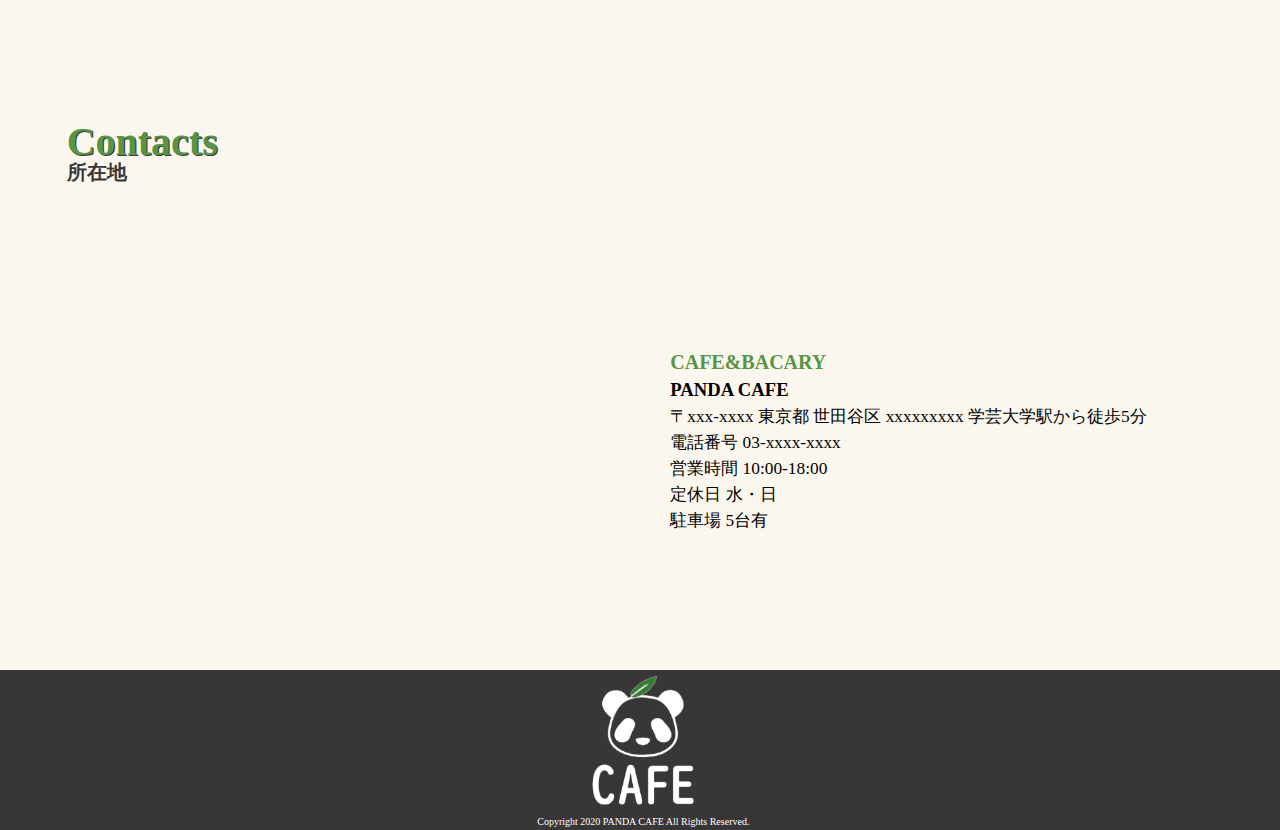
==== commit 87076fce: "#17 全体のレイアウトとテキストを修正して、不要な画像を消して必要な画像を追加した" ====
--- a/index.html
+++ b/index.html
@@ -3,7 +3,6 @@
     <head>
         <meta charset="utf-8">
         <title>Home</title>
-        <meta http-equiv="Cache-Control" content="no-cache">
         <!-- 画面サイズ480pxから1024pxまではこのファイルのスタイルが適用される。 -->
         <meta name="viewport" content="width=device-width,initial-scale=1.0,minimum-scale=1.0">
         <link rel="icon" href=img/favicon.png>
@@ -14,10 +13,12 @@
     </head>
 
     <body>
-        <!------------------------------ ホーム画面　1枚目 ------------------------------->
+        <!--  ホーム画面　1枚目  -->
         <div class="header-img">
             <div class="smartphone-top-menu-button"></div>
-            <div class="twetter-top-icon">
+            <div class="twitter-top-icon">
+                <a href="https://twitter.com/dpm_natsu?ref_src=twsrc%5Etfw" class="twitter-follow-button" data-show-count="false">Follow @dpm_natsu</a>
+                <script async src="https://platform.twitter.com/widgets.js" charset="utf-8"></script>
             </div>
         </div>
         <!--黒い模様-->
@@ -79,19 +80,22 @@
             <div class="about-font">
                 <h1 class="page-title" id="about-jump">About</h1>
                 <h2>panda cafeとは</h2>
-                <div class ="green-flower">
-                    <div class="panda-comment">
-                        <span class ="cheff-comment">こんにちは。店長の笹パンダです。<br><br>いつも当店をご利用頂き、ありがとうございます。<br><br><br>当店のコンセプトはパンダの為のパンダによるcafeであります。<br><br>私たちの主食といえば皆様ご存じの通り笹ですが、<br><br>その笹によって我々の命が脅かされているのも周知の事実。<br><br>私たちは、そういった我々の過酷な現実と現状を打開し、<br><br>また、今後も皆様にcafeを楽しんで頂けるように努めていき、<br><br>panda社会の問題と食の情報を発信してまいります。</span>
-                        <br/><br/>
-                        <div class="alignt-right">
-                            <span class="cheff">店長</span>
-                            <span class="cheff-name">笹パンダ</span>
-                        </div>
-                    </div>
-                    <div class="about-panda"></div>
-                    <div class="clear"></div>
-                </div>
-            </div>       
+            </div>
+            <div class ="green-flower">
+                <div class="panda-comment">
+                    <span class ="cheff-comment">こんにちは。店長の笹パンダです。<br>
+                        いつも当店をご利用頂き、ありがとうございます。<br><br>
+                        当店のコンセプトはパンダの為のパンダによるcafeであります。<br>
+                        私たちの主食といえば皆様ご存じの通り笹ですが、<br>
+                        その笹によって我々の命が脅かされているのも周知の事実。<br>
+                        私たちは、そういった我々の過酷な現実と現状を打開し、<br>
+                        また、今後も皆様にcafeを楽しんで頂けるように努めていき、<br>
+                        panda社会の問題と食の情報を発信してまいります。</span>
+                    <br/><br/>
+                </div>
+                <div class="about-panda"></div>
+                <div class="clear"></div>
+            </div>
         </div>
         <div class="clear"></div>
 
@@ -102,16 +106,14 @@
                 <h2>お知らせ</h2>
             </div>
             <div class="twitter-style">
-                <blockquote class="twitter-tweet">
-                    <p lang="ja" dir="ltr">
-                        パンダカフェ、本日も10時〜19時まで営業しております。皆様のご来店お待ちしております。
-                    </p>
-                    &mdash; パンダ店長 (@uJFUmo1USomfqa8)
-                    <a href="https://twitter.com/uJFUmo1USomfqa8/status/1224962394880786432?ref_src=twsrc%5Etfw">
-                        February 5, 2020
-                    </a>
-                </blockquote>
-                <script async src="https://platform.twitter.com/widgets.js"></script>
+                <span class="pc-twitter">
+                    <a class="twitter-timeline" href="https://twitter.com/dpm_natsu?ref_src=twsrc%5Etfw">Tweets by dpm_natsu</a>
+                    <script async src="https://platform.twitter.com/widgets.js" charset="utf-8"></script>
+                </span>
+                <span class=" smartphone-twitter">
+                    <a href="https://twitter.com/dpm_natsu?ref_src=twsrc%5Etfw" class="twitter-follow-button" data-show-count="false">Follow @dpm_natsu</a>
+                    <script async src="https://platform.twitter.com/widgets.js" charset="utf-8"></script>
+                </span>
             </div>
         </div>
         <div class="clear"></div>
@@ -122,9 +124,26 @@
                 <h1 class="page-title" id="menu-jump">Menu</h1>
                 <h2>お品書き</h2>
             </div>
-            <div class="menu-image"></div>
+            <div class="food-menu">
+                <nav>
+                    <h3>本日のおすすめ</h3>
+                    <ul>
+                        Drink
+                        <li>panda tea     ・・・500</li>
+                        <li>panda cofee   ・・・500</li>
+                    </ul>
+                    <br>
+                    <ul>
+                        Food
+                        <li>panda cake     ・・・500</li>
+                        <li>panda pan   ・・・500</li>
+                        <li>panda sarada   ・・・500</li>
+                    </ul>
+                </nav>
+            </div>
+            <div class="food-menu-line-spacing-adjustment"></div>
+            <div class="menu-cafe-image"></div>
             <div class="clear"></div>
-            <div class="menu-cafe-image"></div>
         <!--    <div class="menu-flower"></div> -->
         </div>
                 
@@ -212,23 +231,30 @@
                 <iframe  src="https://www.google.com/maps/embed?pb=!1m18!1m12!1m3!1d3242.9443806920704!2d139.67465211553804!3d35.62909764043606!2m3!1f0!2f0!3f0!3m2!1i1024!2i768!4f13.1!3m3!1m2!1s0x6018f4c6dc7a8ddf%3A0xce87d71ced082924!2z44CSMTU0LTAwMDMg5p2x5Lqs6YO95LiW55Sw6LC35Yy66YeO5rKi77yT5LiB55uu77yZ4oiS77yZIOOCouODvOODjeOCuemHjuayog!5e0!3m2!1sja!2sjp!4v1580302054391!5m2!1sja!2sjp" width="600" height="450" style="border:0;" allowfullscreen=""></iframe>
                 <div class="company-name">
                     <div class="company-box">
-                        <span class="concept-name">CAFE&BACARY</span><br><span class="cafe-name">PANDA CAFE</span>
+                        <span class="concept-name">CAFE&BACARY</span>
+                        <br>
+                        <span class="cafe-name">PANDA CAFE</span>
                     </div>
                     <div class="addres-name">
-                        <span>〒xxx-xxxx 東京都 世田谷区 xxxxxxxxx</span><br><span>学芸大学駅から徒歩5分</span>
+                        <span>〒xxx-xxxx 東京都 世田谷区 xxxxxxxxx</span>
+                        <span>学芸大学駅から徒歩5分</span>
                     </div>
                     <div class="matome">
                         <div class="tel-nunber">
-                            <span>電話番号</span><span>03-xxxx-xxxx</span>
+                            <span>電話番号</span>
+                            <span>03-xxxx-xxxx</span>
                         </div>
                         <div class="open-hour">
-                            <span>営業時間</span><span>10:00-18:00</span>
+                            <span>営業時間</span>
+                            <span>10:00-18:00</span>
                         </div>
                         <div class="holiday">
-                            <span>定休日</span><span>水・日</span>
+                            <span>定休日</span>
+                            <span>水・日</span>
                         </div>
                         <div class="parking">
-                            <span>駐車場</span><span>5台有</span>
+                            <span>駐車場</span>
+                            <span>5台有</span>
                         </div>
                     </div>
                 </div>
@@ -241,7 +267,7 @@
         <div class ="footer-gradient"></div>
         <footer class="footer-box">
             <div class="footer-logo"></div>
-            <span class="copyright">Copyright 2020 PANDA CAFE All Rights Reserved.</span>
+            <div class="copyright">Copyright 2020 PANDA CAFE All Rights Reserved.</div>
             <div class="clear"></div>
         </footer>
     </body>
--- a/css/styles.css
+++ b/css/styles.css
@@ -1,7 +1,6 @@
 /*共通*/
 .page-box{
-    width: calc(100vw - (100vw - 100%));
-    margin-left:calc(100vw/(1920/100));
+    width: 100%;
 }
 
 .page-title{
@@ -25,18 +24,14 @@
 }
 
 label, input, textarea, select, option {
-    font-size:calc(100vw / (1920 / 20));
-}
-
-.alignt-right {
-    text-align: right;
-}
+    font-size:calc(100vw / (1920 / 26));
+}
+
 
 /*★1枚目★*/
-
 /*header-imgグラデーション*/
 .header-img-gradient{
-    width:100vw;
+    width:100%;
     height:calc(100vw / (1920 / 90));
     background: linear-gradient( rgba(0, 0, 0, 0), rgb(252, 247, 238));
     position: absolute;
@@ -47,7 +42,6 @@
 .header-img{
     background-image:url(../img/top_image5.jpg);
     background-size:cover;
-    width: calc(100vw - (100vw - 100%));
     height:calc(100vw / 1.8);
 }
 
@@ -142,7 +136,7 @@
 .black-flower{
     /*backgroundサイズとイメージで画像を指定*/
     background-size:cover;
-    background-image:url(/img/flower1.png);
+    background-image:url(../img/flower1.png);
     /*widthとhightで要素の表示サイズを指定*/
     width:calc(100vw/(1920/1200));
     height:calc(100vw/(1920/1200));
@@ -159,14 +153,17 @@
     overflow: hidden;
 }
 
+.twitter-top-icon{
+    display: none;
+}
+
 /*2枚目*/
 
 .about-font{
     font-size: calc(100vw/(1920 / 40));
     color:#393637;
-    margin-top: calc(100vw/(1920/130));
-    width: calc(100vw/(1920 / 1500));
-    float:left;
+    margin-top: calc(100vw/(1920/150));
+    margin-left: calc(100vw/(1920/100));
 }
 
 .cheff, .cheff-name {
@@ -176,17 +173,18 @@
 .about-font h2{
     font-size:calc(100vw/(1920 / 30));
     color:#393637;
-    margin-bottom: calc(100vw/(1920/130));
+    margin-bottom: calc(100vw/(1920/100));
 }
 
 .panda-comment{
-    margin-left:calc(100vw/(1920/150));
+    margin-left:calc(100vw/(1920/300));
+    float: left;
 }
 
 .cheff-comment{
-    font-size:calc(100vw/(1920 / 30));
-    color:#393637;
-
+    font-size:calc(100vw/(1920 / 26));
+    color:#393637;
+    line-height: 1.7em;
 }
 
 .cheff{
@@ -198,29 +196,16 @@
 .about-panda{
     background-size:cover;
     background-image:url(../img/panda-tentyo-flame4.png);
-    width:calc(100vw/(1920/600));
-    height:calc(100vw/(1920/600));
+    width:calc(100vw/(1920/390));
+    height:calc(100vw/(1920/350));
     float:right;
-    margin-top: calc(100vw/(1920/150));
     margin-right:calc(100vw/(1920/300));
 }
-
-/* .about-flower{
-    background-size:cover;
-    background-image:url(/img/flower-about.png);
-    width:calc(100vw/(1920/1200));
-    height:calc(100vw/(1920/1200));
-    float:left;
-    margin-top: calc(100vw/(1920/200));
-    margin-left:calc(-100vw/(1920/420));
-} */
 
 
 /*3枚目*/
 .page-box-news{
-    width: calc(100vw - (100vw - 100%));
-    margin-left:calc(100vw/(1920/150));
-    
+    width: 100%;
 }
 
 .page-title-news{
@@ -235,7 +220,8 @@
 .news-font{
     font-size: calc(100vw/(1920 / 40));
     color:#393637;
-    margin-top: calc(100vw/(1920/130));
+    margin-top: calc(100vw/(1920/150));
+    margin-left: calc(100vw/(1920 / 100));
 }
 
 .news-font h2{
@@ -245,7 +231,9 @@
 }
 
 .twitter-style {
-    width: calc(100vw/(1920/1500));
+    width: calc(100vw/(1920/700));
+    margin-left: calc(100vw/(1920 / 300));
+    padding: calc(100vw/(1920 / 5));
 }
 
 /*4枚目*/
@@ -253,21 +241,55 @@
 .menu-font{
     font-size: calc(100vw/(1920 / 40));
     color:#393637;
-    margin-top: calc(100vw/(1920/130));
+    margin-top: calc(100vw/(1920/150));
+    margin-left: calc(100vw/(1920 / 100));
 }
 
 .menu-font h2{
     font-size:calc(100vw/(1920 / 30));
     color:#393637;
-    margin-bottom: calc(100vw/(1920/130));
-}
-
-.menu-image{
-    background-image: url(../img/menu-image.png);
+    margin-bottom: calc(100vw/(1920/100));
+}
+
+.food-menu{
+    width: calc(100vw/(1920/400));
+    height:calc(100vw/(1920/700));
+    margin-left:calc(100vw/(1920/300));
+    border: solid calc(100vw/(1920 / 2)) #393637;
+    padding: calc(100vw/(1920 / 5));
+    border-radius: calc(100vw/(1920 / 15));
+    float: left;
+}
+
+.food-menu nav{
+    padding-top: calc(100vw/(1920 / 70));
+    text-align: center;
+    line-height: 5em;
+}
+
+.food-menu nav h3{
+    font-size: calc(100vw/(1920 / 30));
+}
+
+.food-menu nav ul{
+    font-size: calc(100vw/(1920 / 28));
+}
+
+.food-menu nav ul li{
+    font-size: calc(100vw/(1920 / 26));
+}
+
+.food-menu-line-spacing-adjustment{
+    display: none;
+}
+
+.menu-cafe-image{
+    background-image: url(../img/food-img.png);/*cafeの画像*/
     background-size:cover;
-    width: calc(100vw/(1920/1000));
-    height:calc(100vw/(1920/900));
-    margin-left:calc(100vw/(1920/200));
+    width: calc(100vw/(1920/710));
+    height: calc(100vw/(1920/710));
+    float: right;
+    margin-right: calc(100vw/(1920/300));
 }
 
 /*5枚目*/
@@ -275,25 +297,31 @@
 .order-font{
     font-size: calc(100vw/(1920 / 40));
     color:#393637;
-    margin-top: calc(100vw/(1920/130));
+    margin-top: calc(100vw/(1920/150));
+    margin-left: calc(100vw/(1920 / 100));
 }
 
 .order-font h2{
     font-size:calc(100vw/(1920 / 30));
     color:#393637;
-    margin-bottom: calc(100vw/(1920/130));
+    margin-bottom: calc(100vw/(1920/100));
 }
 
 /*formの作成*/
 .form-box{
     font-size:calc(100vw/(1920 / 30));
     color:#393637;
-    margin-left:calc(100vw/(1920/200));
+    margin-right:calc(100vw/(1920/200));
+    margin-left:calc(100vw/(1920/300));
 }
 
 .form-font{
-    font-size:calc(100vw/(1920 / 40));
+    margin-top: calc(100vw/(1920/150));
     margin-bottom:calc(100vw/(1920 / 40));
+}
+
+.form-font span{
+    font-size: calc(100vw/(1920 / 30));
 }
 
 .label-box{
@@ -313,6 +341,7 @@
     width: calc(100vw/(1920 / 600));
     height:calc(100vw/(1920 / 60));
     float: left;
+    padding: 0.5em;
     margin-left:calc(100vw/(1920 / 100));
     margin-bottom:calc(100vw/(1920 / 40));
 }
@@ -339,7 +368,7 @@
 .label-box input[type='text'] ,input[type='email'],input[type='tel']{
     font-family:sans-serif;
     box-sizing: border-box;
-	padding: 0.3em;
+	padding: 0.5em;
     transition: 0.3s;
     letter-spacing:calc(100vw/(1920 / 2));
 	border: 1px solid #393637;
@@ -408,33 +437,43 @@
 .contact-font{
     font-size:calc(100vw/(1920 / 40));
     color:#393637;
-    margin-top: calc(100vw/(1920/130));
+    margin-top: calc(100vw/(1920/150));
+    margin-left:calc(100vw/(1920 / 100));
 }
 
 .contact-font h2{
     font-size:calc(100vw/(1920 / 30));
     color:#393637;
-    margin-bottom: calc(100vw/(1920/130));
+    margin-bottom: calc(100vw/(1920/100));
 }
 
 .ggrmaps iframe{
     margin-bottom: calc(100vw/(1920/130));
-    margin-left:calc(100vw/(1920/200));
+    margin-left:calc(100vw/(1920/300));
     width: calc(100vw/(1920/600));
     height: calc(100vw/(1920/500));
 }
 
 /*会社情報*/
 .company-name{
-    font-size: calc(100vw/(1920 / 30));
+    font-size: calc(100vw/(1920 / 26));
     float: right;
     margin-top: calc(100vw/(1920/150));
     margin-right: calc(100vw/(1920/200));
+    line-height: 1.5em;
 }
 
 .concept-name{
     color:#579444;
-}
+    font-size: calc(100vw/(1920 / 30));
+    font-weight: bold;
+}
+
+.cafe-name{
+    font-size: calc(100vw/(1920 / 28));
+    font-weight: bold;
+}
+
 
 /*7枚目*/
 .footer-gradient2{
@@ -462,10 +501,8 @@
 }
 
 .copyright {
-    float:right;
-    margin-top:calc(100vw/(1920/-10));
     color:white;
-    margin-right:calc(100vw/(1920/10));
+    margin-top: calc(100vw/(1920/15));
 }
 
 .clear {
--- a/css/medium.css
+++ b/css/medium.css
@@ -1,6 +1,6 @@
 @media screen and (max-aspect-ratio:8/10) {
     /*-------------------------------------------------------共通*/
-    
+
     .header-img-gradient,.top-menu-gradient,.top-menu-box,.top-menu,.lang-con,.flower-cut,.black-flower{
         display: none;
     }
@@ -18,15 +18,13 @@
 
 /* 1枚目　home画面 */
     .page-box{
-        width:calc(100vw/(1920/1770));
-        height: calc(100vw / 0.55);
         padding-right: 0vw;
         padding-left:0vw;
     }
 
     .header-logo{
         background-size:cover;
-        background-image:url(/img/logo2.png);
+        background-image:url(../img/logo2.png);
         position: absolute;
         top:calc(100vw/(1920 / 10));
         left:calc(100vw/(1920 / 10));
@@ -36,41 +34,36 @@
 
     /* 背景画像の設定 */
     .header-img{
-        background-image: url(/img/background-sma.png);
+        background-image: url(../img/background-sma.png);
         background-size: cover;
-        width: 100vw;
         height: calc(100vw / 0.56);
         position: relative;
     }
     
     .smartphone-top-menu-button{
-        background-image: url(/img/bars_24.png);
+        background-image: url(../img/bars_24.png);
         background-size: cover;
-        width: calc(100vw / (1920 / 300));
-        height: calc(100vw / (1920 / 300));
+        width: calc(100vw / (1920 / 350));
+        height: calc(100vw / (1920 / 350));
         position: absolute;
         right: calc(100vw / (1920 / 5));
         top: calc(100vw / (1920 / 5));
     }
 
-    .twetter-top-icon{
-        background-image: url(/img/Twitter_Logo_WhiteOnImage.png);
-        background-size: cover;
+    .twitter-top-icon{
         width: calc(100vw / (1920 / 300));
-        height: calc(100vw / (1920 / 300));
         position: absolute;
-        right: calc(100vw / (1920 / 5));
         bottom: calc(100vw / (1920 / 5));
+        display: initial;
     }
 
 /* 2枚目　about */
     .about-font{
-        width:calc(100vw / (1920 / 1770));
         margin-top: calc(100vw/(1920/400));
     }
 
     .cheff-comment{
-        font-size:calc(100vw/(1920 / 60));
+        font-size:calc(100vw/(1920 / 55));
         color:#393637;
     }
     .cheff,.cheff-name {
@@ -80,24 +73,27 @@
 
     .panda-comment{
         margin-left:calc(100vw/(1920 / 30));
+        margin-right: calc(100vw/(1920 / 60));
         font-size:calc(100vw/(1920 / 65));
+        float: none;
     }
     
     .about-font h2{
         font-size:calc(100vw/(1920 / 80));
         color:#393637;
-        margin-bottom: calc(100vw/(1920/300));
+        margin-bottom: calc(100vw/(1920/200));
         margin-left:calc(100vw/(1920/150));
     }
 
     .alignt-right{
+        display: inline-block;
         margin-top: calc(100vw/(1920/200));
         margin-right:calc(100vw/(1920/150)) ;
     }
 
     .about-panda{
         background-size:cover;
-        background-image:url(/img/panda-tentyo_mu.png);
+        background-image:url(../img/panda-tentyo_mu.png);
         width:calc(100vw/(1920/400));
         height:calc(100vw/(1920/500));
         float:right;
@@ -109,10 +105,9 @@
     .green-flower{
             /*backgroundサイズとイメージで画像を指定*/
     background-size:cover;
-    background-image:url(/img/smartphone-green-flower.png);
+    background-image:url(../img/smartphone-green-flower.png);
     /*widthとhightで要素の表示サイズを指定*/
     float:right;
-    margin-top: calc(100vw/(1920/100));
     }
 
     /* 3枚目　 news*/
@@ -121,41 +116,71 @@
     }
 
     /* 4枚目　menu */
+    .menu-font{
+        margin-top: calc(100vw/(1920/400));
+    }
+
     .menu-font h2{
         font-size:calc(100vw/(1920 / 80));
         color:#393637;
         margin-bottom: calc(100vw/(1920/200));
-        margin-left:calc(100vw/(1920/50));
-    }
-
-    .menu-image{
-        background-image: url(/img/coffee-munu-comment.png);
+        margin-left: calc(100vw/(1920/150));
+    }
+
+    .food-menu{
+        width: calc(100vw/(1920/1450));
+        height:calc(100vw/(1920/950));
+        margin: 0 auto;
+        float: initial;
+    }
+
+    .food-menu nav{
+        line-height: 7em;
+    }
+
+    .food-menu nav h3{
+        font-size: calc(100vw/(1920 / 70));
+    }
+
+    .food-menu nav ul{
+        font-size: calc(100vw/(1920 / 60));
+    }
+
+    .food-menu nav ul li{
+        font-size: calc(100vw/(1920 / 55));
+    }
+
+    .food-menu-line-spacing-adjustment{
+        display: block;
+        width: calc(100vw/(1920/1450));
+        height: calc(100vw/(1920 / 100));
+    }
+
+    .menu-cafe-image{
+        background-image: url(../img/food-img.png);
         background-size:cover;
-        width: calc(100vw/(1920/1100));
-        height:calc(100vw/(1920/1500));
-        margin-left:calc(100vw/(1920/10));
-    }
-
-    .menu-cafe-image{
-        background-image: url(/img/coffee-munu-image.png);
-        background-size:cover;
-        width: calc(100vw/(1920/650));
-        height:calc(100vw/(1920/1100));
-        margin-left: calc(100vw/(1920/900));
-        margin-top: calc(100vw/(1920/50));
+        width: calc(100vw/(1920/1481));
+        height: calc(100vw/(1920/1554));
+        float: initial;
+        margin: 0 auto;
     }
 
     /* 5枚目　order */
+    .order-font{
+        margin-top: calc(100vw/(1920/400));
+    }
+
     .order-font h2{
-        margin-top: calc(100vw/(1920/50));
-        font-size:calc(100vw/(1920 / 80));
-        color:#393637;
-        margin-left:calc(100vw/(1920/50));
+        margin-bottom: calc(100vw/(1920/200));
+        font-size:calc(100vw/(1920 / 80));
+        color:#393637;
+        margin-left: calc(100vw/(1920/150));
     }
 
     .form-box{
         color:#393637;
-        margin-left:calc(100vw/(1920/50));
+        width: calc(100vw/(1920/1450));
+        margin: 0 auto;
     }
 
     .form-font{
@@ -163,20 +188,24 @@
         margin-top: calc(100vw/-(1920/200));
     }
 
+    .form-font span{
+        font-size:calc(100vw/(1920 /70));
+    }
+
     .label-box{
         margin-top:calc(100vw/(1920 /120)) ;
     
     }
     
     .label-line{
-        font-size: calc(100vw/(1920/90));
-        width: calc(100vw/(1920 / 400));
+        font-size: calc(100vw/(1920/60));
+        width: calc(100vw/(1920 /350));
         height:calc(100vw/(1920 / 100));
         float: left;
     }
     .label-line2{
-        font-size: calc(100vw/(1920/80));
-        width: calc(100vw/(1920 /1200));
+        font-size: calc(100vw/(1920/60));
+        width: calc(100vw/(1920 /1100));
         height:calc(100vw/(1920 /200));
         float: right;
         margin-bottom:calc(100vw/(1920 / 20));
@@ -185,7 +214,7 @@
     }
 
     .label-line3{
-        font-size: calc(100vw/(1920/80));
+        font-size: calc(100vw/(1920/70));
         width: calc(100vw/(1920 / 1000));
         height:calc(100vw/(1920 / 200));
         float: right;
@@ -194,7 +223,7 @@
     }
     
     .label-comment{
-        font-size: calc(100vw/(1920/80));
+        font-size: calc(100vw/(1920/55));
         width: calc(100vw/(1920 / 1200));
         height:calc(100vw/(1920 / 500));
         float: right;
@@ -208,7 +237,7 @@
     .contact-font{
         font-size:calc(100vw/(1920 / 80));
         color:#393637;
-        margin-top: calc(100vw/(1920/500));
+        margin-top: calc(100vw/(1920/400));
     }
 
     .contact-font h2{
@@ -217,35 +246,42 @@
         margin-left:calc(100vw/(1920/150));
     }
 
+    .ggrmaps{
+        width: calc(100vw/(1920/1400));
+        margin: auto;
+    }
+
     .ggrmaps iframe{
-        margin-top: calc(100vw/(1920/100));
-        margin-bottom: calc(100vw/(1920/130));
-        margin-left:calc(100vw/(1920/100));
-        width: calc(100vw/(1920/1550));
-        height: calc(100vw/(1920/1400));
+        margin-bottom: initial;
+        margin-left:initial;
+        width: calc(100vw/(1920/1400));
+        height: calc(100vw/(1920/1200));
     }
     
     
     /*会社情報*/
     .company-name{
         margin-top: calc(100vw/(1920/200));
-        font-size: calc(100vw/(1920 / 80));
-    }
+        font-size: calc(100vw/(1920 / 55));
+        margin-bottom: calc(100vw/(1920/100));
+        margin-right: initial;
+        float: initial;
+    }
+
     .company-box{        
-        margin-bottom: calc(100vw/(1920/120));
-    }
+        margin-bottom: calc(100vw/(1920/20));
+    }
+
     .concept-name{
+        font-size: calc(100vw/(1920 / 70));
         color:#579444;
     }
 
-    .addres-name{
-        padding-bottom: calc(100vw/(1920/30));
+    .cafe-name{
+        font-size: calc(100vw/(1920 / 60));
     }
 
     .copyright {
-        float:right;
-        margin-top:calc(100vw/(1920/-2));
         color:white;
-        margin-right:calc(100vw/(1920/10));
     }
 }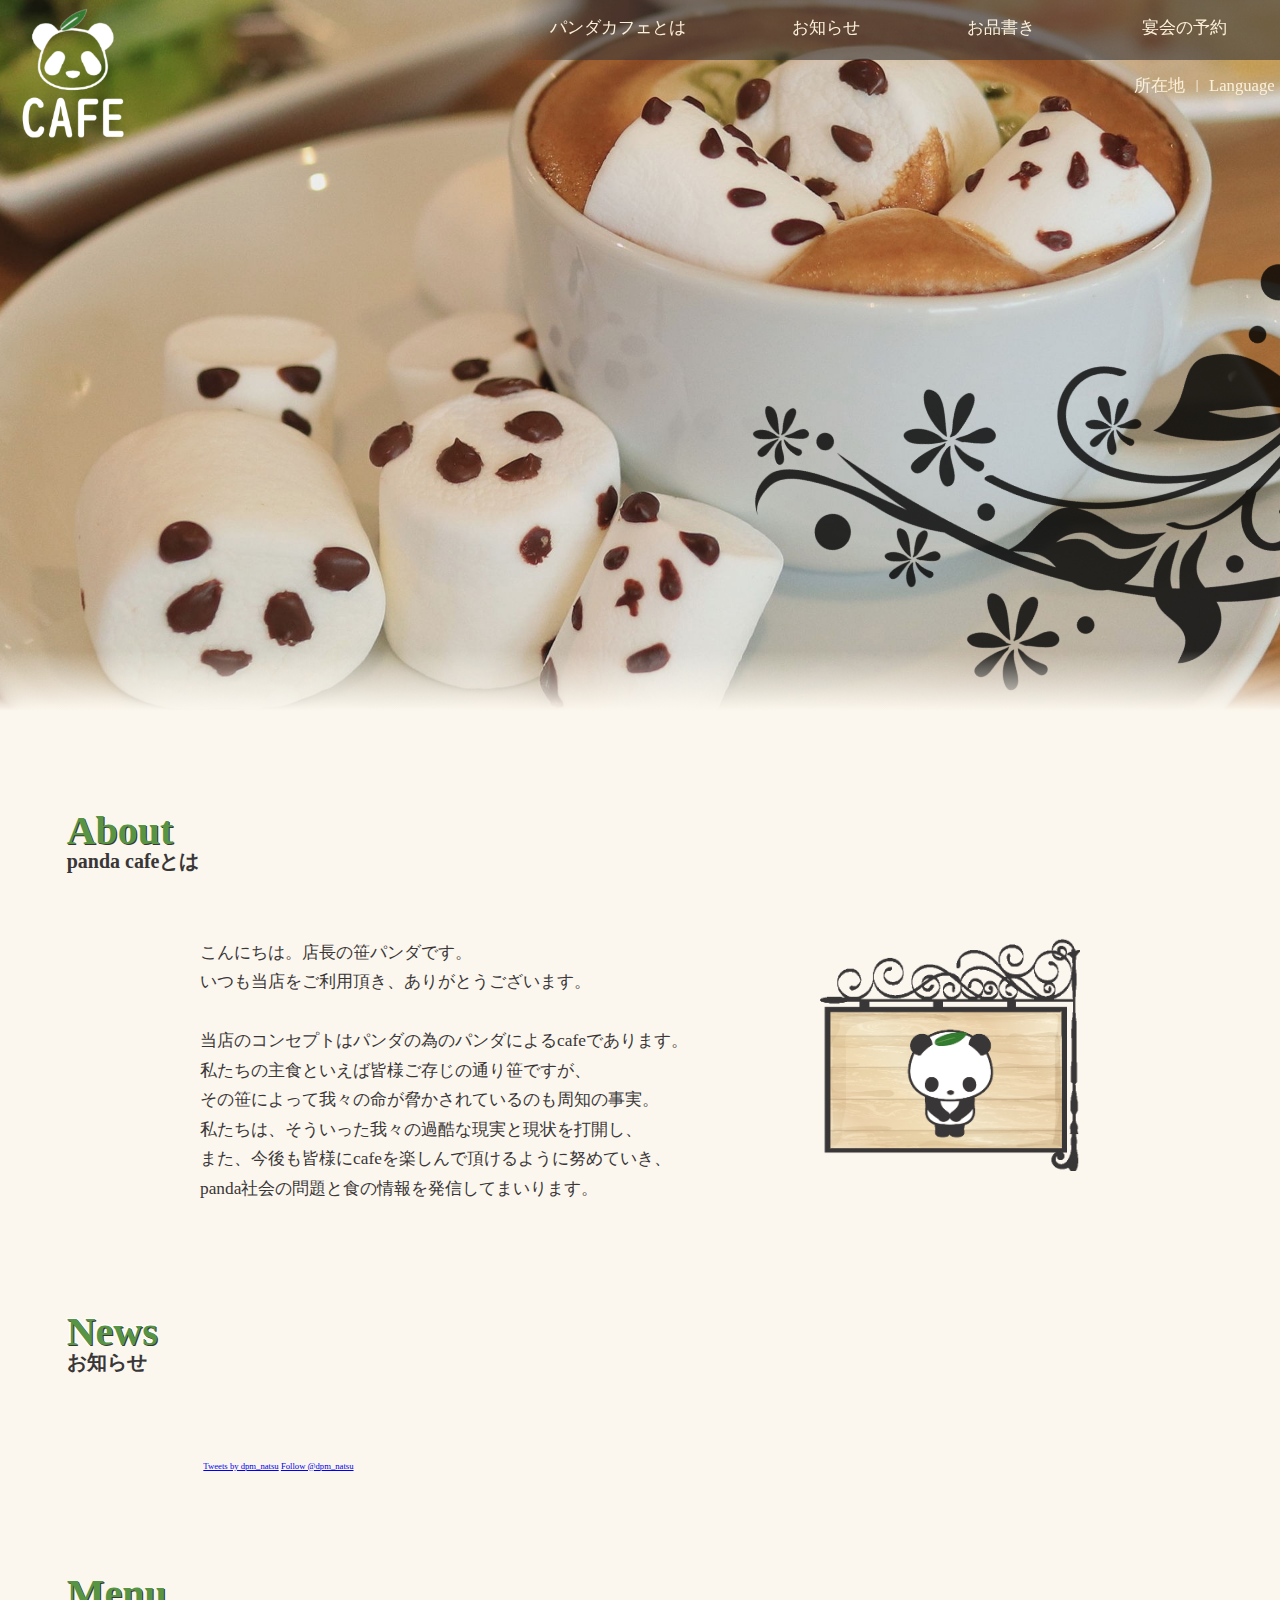
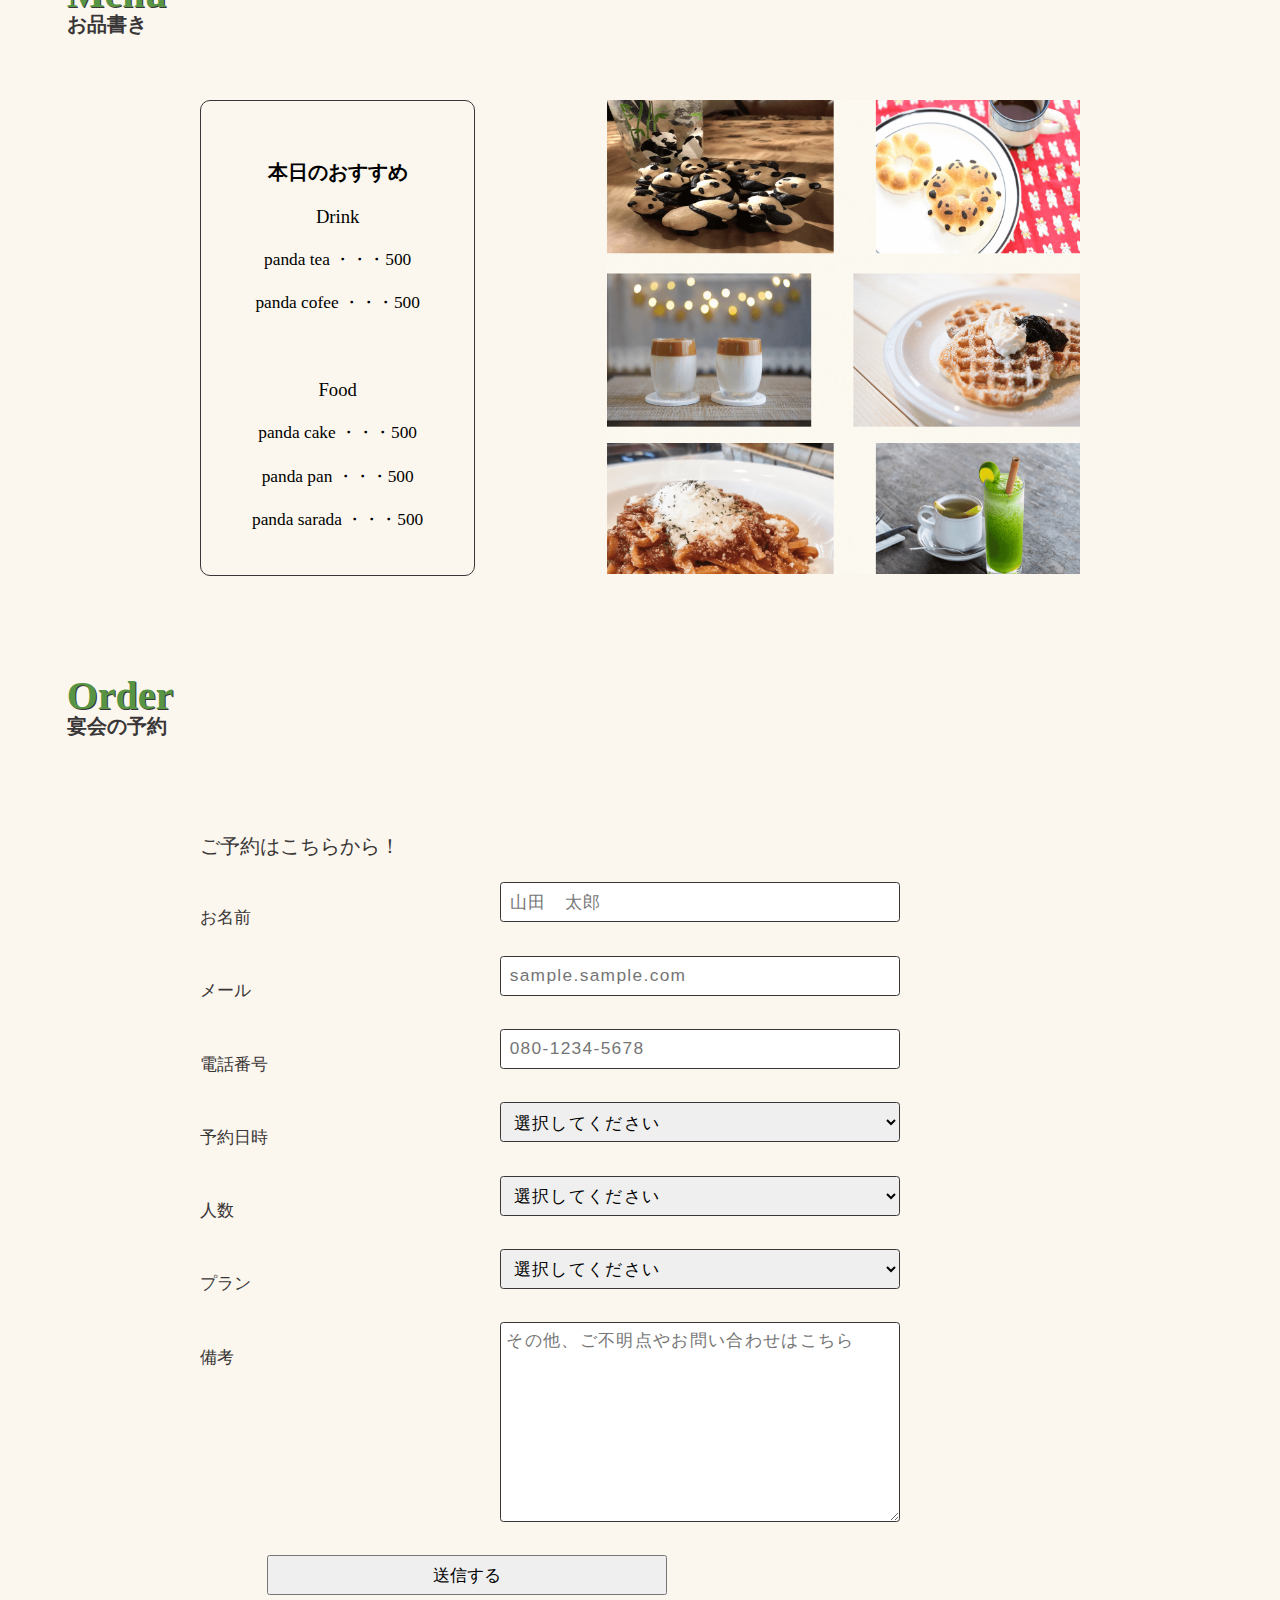
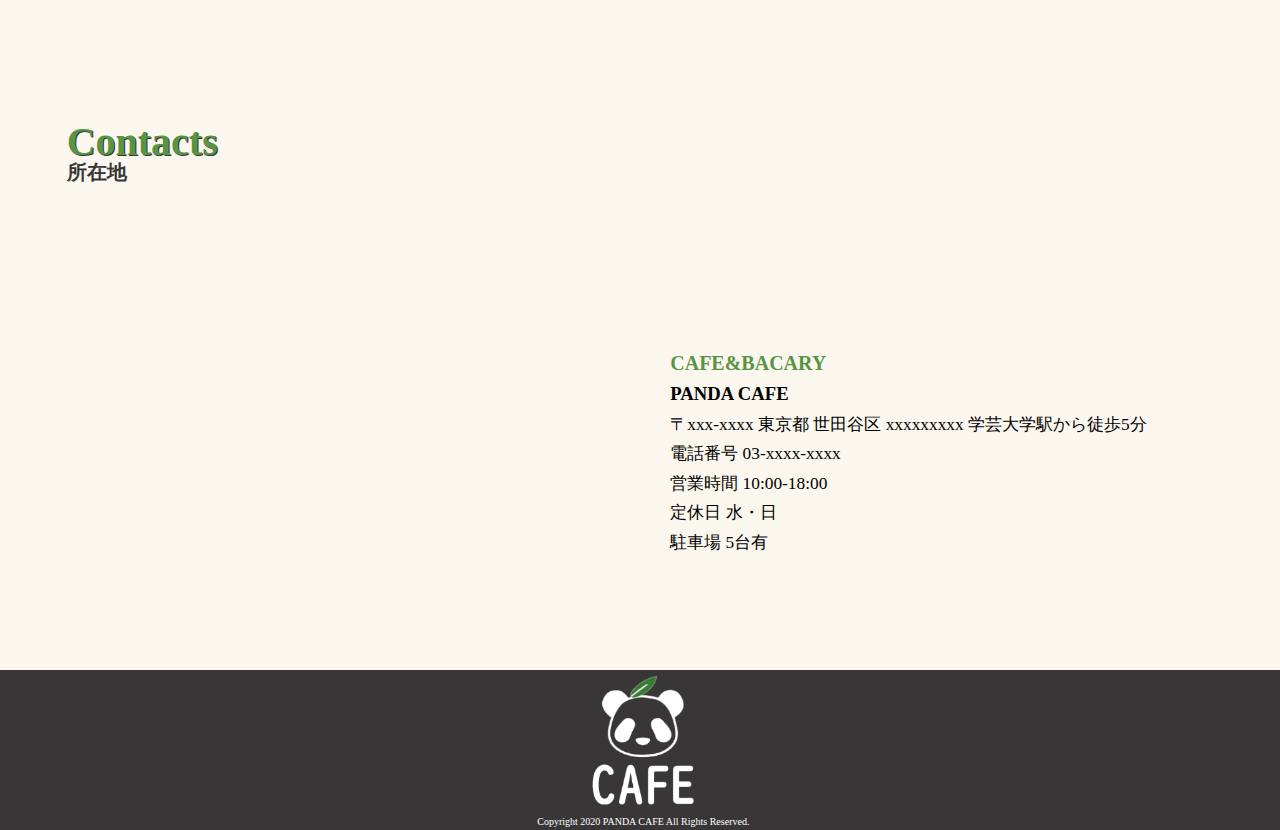
==== commit 7259adfa: "#17 スマホのメニューボタンが押された場合に表示されるメニューの位置を修正した" ====
--- a/index.html
+++ b/index.html
@@ -13,9 +13,46 @@
     </head>
 
     <body>
+    <div class="smartphone-top-menu-list"><!--スマホのメニュー-->
+        <nav>
+            <ul>
+                <li>
+                    <a href="#about-jump">
+                        <span class="text-jp">パンダカフェとは</span>
+                        <span class="text-en">About</span>
+                    </a>
+                </li>
+                <li>
+                    <a href="#menu-jump">
+                        <span class="text-jp">お品書き</span>
+                        <span class="text-en">Menu</span>
+                    </a>
+                </li>
+                <li>
+                    <a href="#order-jump">
+                        <span class="text-jp">宴会の予約</span>
+                        <span class="text-en">Order</span>
+                    </a>
+                </li>
+                <li>
+                    <a href="#shop-place-jump">
+                        <span class="text-jp">所在地</span>
+                        <span class="text-en">Contacts</span>
+                    </a>
+                </li>
+                <li>
+                    <a href="#">
+                        <span class="text-jp">Language</span>
+                        <span class="text-en">言語切替</span>
+                    </a>
+                </li>
+            </ul>
+        </nav>
+    </div>
         <!--  ホーム画面　1枚目  -->
         <div class="header-img">
             <div class="smartphone-top-menu-button"></div>
+            <!--スマホのTwitter表示-->
             <div class="twitter-top-icon">
                 <a href="https://twitter.com/dpm_natsu?ref_src=twsrc%5Etfw" class="twitter-follow-button" data-show-count="false">Follow @dpm_natsu</a>
                 <script async src="https://platform.twitter.com/widgets.js" charset="utf-8"></script>
@@ -228,7 +265,7 @@
                 <h2>所在地</h2>
             </div>
             <div class="ggrmaps">
-                <iframe  src="https://www.google.com/maps/embed?pb=!1m18!1m12!1m3!1d3242.9443806920704!2d139.67465211553804!3d35.62909764043606!2m3!1f0!2f0!3f0!3m2!1i1024!2i768!4f13.1!3m3!1m2!1s0x6018f4c6dc7a8ddf%3A0xce87d71ced082924!2z44CSMTU0LTAwMDMg5p2x5Lqs6YO95LiW55Sw6LC35Yy66YeO5rKi77yT5LiB55uu77yZ4oiS77yZIOOCouODvOODjeOCuemHjuayog!5e0!3m2!1sja!2sjp!4v1580302054391!5m2!1sja!2sjp" width="600" height="450" style="border:0;" allowfullscreen=""></iframe>
+                <iframe src="https://www.google.com/maps/embed?pb=!1m14!1m8!1m3!1d12966.95474667587!2d139.6548336!3d35.6588093!3m2!1i1024!2i768!4f13.1!3m3!1m2!1s0x0%3A0x6477d02e1e07ae87!2z57695qC55pyo5YWs5ZyS!5e0!3m2!1sja!2sjp!4v1597071727472!5m2!1sja!2sjp" width="400" height="300" frameborder="0" style="border:0;" allowfullscreen="" aria-hidden="false" tabindex="0"></iframe>
                 <div class="company-name">
                     <div class="company-box">
                         <span class="concept-name">CAFE&BACARY</span>
--- a/css/styles.css
+++ b/css/styles.css
@@ -59,13 +59,13 @@
     width:calc(100vw/(1920/100));
     height:calc(100vw/(1920/90));
     background: linear-gradient(90deg, rgba(0, 0, 0, 0), rgba(57, 54, 55, .6));
-    position: absolute;
+    position: fixed;
     top: 0px;
     right:calc(100vw/(1920/1050));
 }
 
 .top-menu-box{
-    position: absolute;
+    position: fixed;
     top:0vw;
     right:0vw;
     width:calc(100vw/(1920/1050));
@@ -78,7 +78,7 @@
 .top-menu{
     color:#FFFFFF;
     font-size:calc(100vw/(1920 / 20));
-    position: absolute;
+    position: fixed;
     top:0vw;
     right:0vw;
     /*width:calc(100vw/(1920/1050));
@@ -96,6 +96,10 @@
     text-decoration: none;
     color: #fcf0da;
     font-size: calc(100vw/(1920/25));
+}
+
+.smartphone-top-menu-list{
+    display: none;
 }
 
 .top-menu li a:hover{
@@ -195,7 +199,7 @@
 
 .about-panda{
     background-size:cover;
-    background-image:url(../img/panda-tentyo-flame4.png);
+    background-image:url(../img/panda-tentyo-flame.png);
     width:calc(100vw/(1920/390));
     height:calc(100vw/(1920/350));
     float:right;
@@ -460,7 +464,7 @@
     float: right;
     margin-top: calc(100vw/(1920/150));
     margin-right: calc(100vw/(1920/200));
-    line-height: 1.5em;
+    line-height: 1.7em;
 }
 
 .concept-name{
--- a/css/medium.css
+++ b/css/medium.css
@@ -34,7 +34,7 @@
 
     /* 背景画像の設定 */
     .header-img{
-        background-image: url(../img/background-sma.png);
+        background-image: url(../img/background-sma.jpg);
         background-size: cover;
         height: calc(100vw / 0.56);
         position: relative;
@@ -43,13 +43,46 @@
     .smartphone-top-menu-button{
         background-image: url(../img/bars_24.png);
         background-size: cover;
-        width: calc(100vw / (1920 / 350));
+        width: calc(100vw / (1920 / 370));
         height: calc(100vw / (1920 / 350));
-        position: absolute;
+        position: fixed;
         right: calc(100vw / (1920 / 5));
         top: calc(100vw / (1920 / 5));
-    }
-
+        z-index: 100;
+    }
+
+/*スマホのハンバーガーボタンが押された場合、表示されるメニューリスト*/
+    .smartphone-top-menu-list{
+        display: none;
+        color:#FFFFFF;
+        font-size:calc(100vw/(1920 / 80));
+        position: fixed;
+        top: 0;
+        width: 100vw;
+        height: 100vh;
+        list-style-type: none;
+        background: linear-gradient(200deg, rgba(0, 0, 0, 1), rgba(57, 54, 55, .9));
+        z-index: 100;
+    }
+
+    .smartphone-top-menu-list li{
+        margin:calc(100vw/(1920/30)) calc(100vw/(1920/80));
+        line-height: 4em;
+    }
+
+    .smartphone-top-menu-list li a{
+        text-decoration: none;
+        color: #FFFFFF;
+        font-size: calc(100vw/(1920/100));
+    }
+
+    .smartphone-top-menu-list li a:hover{
+        color: #549544;
+        text-shadow: 1px 1px 1px #fcf0da;
+        border-bottom: none;
+    }
+
+/*Twitterのアイコン*/
     .twitter-top-icon{
         width: calc(100vw / (1920 / 300));
         position: absolute;
@@ -63,7 +96,7 @@
     }
 
     .cheff-comment{
-        font-size:calc(100vw/(1920 / 55));
+        font-size:calc(100vw/(1920 / 60));
         color:#393637;
     }
     .cheff,.cheff-name {
@@ -73,7 +106,7 @@
 
     .panda-comment{
         margin-left:calc(100vw/(1920 / 30));
-        margin-right: calc(100vw/(1920 / 60));
+        margin-right: calc(100vw/(1920 / 30));
         font-size:calc(100vw/(1920 / 65));
         float: none;
     }
@@ -135,19 +168,21 @@
     }
 
     .food-menu nav{
-        line-height: 7em;
+        padding-top: calc(100vw/(1920 /40));
     }
 
     .food-menu nav h3{
-        font-size: calc(100vw/(1920 / 70));
+        font-size: calc(100vw/(1920 / 80));
+        line-height: 1.7em;
     }
 
     .food-menu nav ul{
-        font-size: calc(100vw/(1920 / 60));
+        font-size: calc(100vw/(1920 / 80));
+        line-height: 1.2em;
     }
 
     .food-menu nav ul li{
-        font-size: calc(100vw/(1920 / 55));
+        font-size: calc(100vw/(1920 / 75));
     }
 
     .food-menu-line-spacing-adjustment{
@@ -189,7 +224,7 @@
     }
 
     .form-font span{
-        font-size:calc(100vw/(1920 /70));
+        font-size:calc(100vw/(1920 /80));
     }
 
     .label-box{
@@ -198,13 +233,13 @@
     }
     
     .label-line{
-        font-size: calc(100vw/(1920/60));
+        font-size: calc(100vw/(1920/70));
         width: calc(100vw/(1920 /350));
         height:calc(100vw/(1920 / 100));
         float: left;
     }
     .label-line2{
-        font-size: calc(100vw/(1920/60));
+        font-size: calc(100vw/(1920/65));
         width: calc(100vw/(1920 /1100));
         height:calc(100vw/(1920 /200));
         float: right;
@@ -223,8 +258,8 @@
     }
     
     .label-comment{
-        font-size: calc(100vw/(1920/55));
-        width: calc(100vw/(1920 / 1200));
+        font-size: calc(100vw/(1920/60));
+        width: calc(100vw/(1920 / 1100));
         height:calc(100vw/(1920 / 500));
         float: right;
         margin-left: calc(100vw/(1920 / 5));
@@ -262,7 +297,7 @@
     /*会社情報*/
     .company-name{
         margin-top: calc(100vw/(1920/200));
-        font-size: calc(100vw/(1920 / 55));
+        font-size: calc(100vw/(1920 / 60));
         margin-bottom: calc(100vw/(1920/100));
         margin-right: initial;
         float: initial;
@@ -273,15 +308,16 @@
     }
 
     .concept-name{
+        font-size: calc(100vw/(1920 / 80));
+        color:#579444;
+    }
+
+    .cafe-name{
         font-size: calc(100vw/(1920 / 70));
-        color:#579444;
-    }
-
-    .cafe-name{
-        font-size: calc(100vw/(1920 / 60));
     }
 
     .copyright {
         color:white;
+        font-size: calc(100vw/(1920 / 45));
     }
 }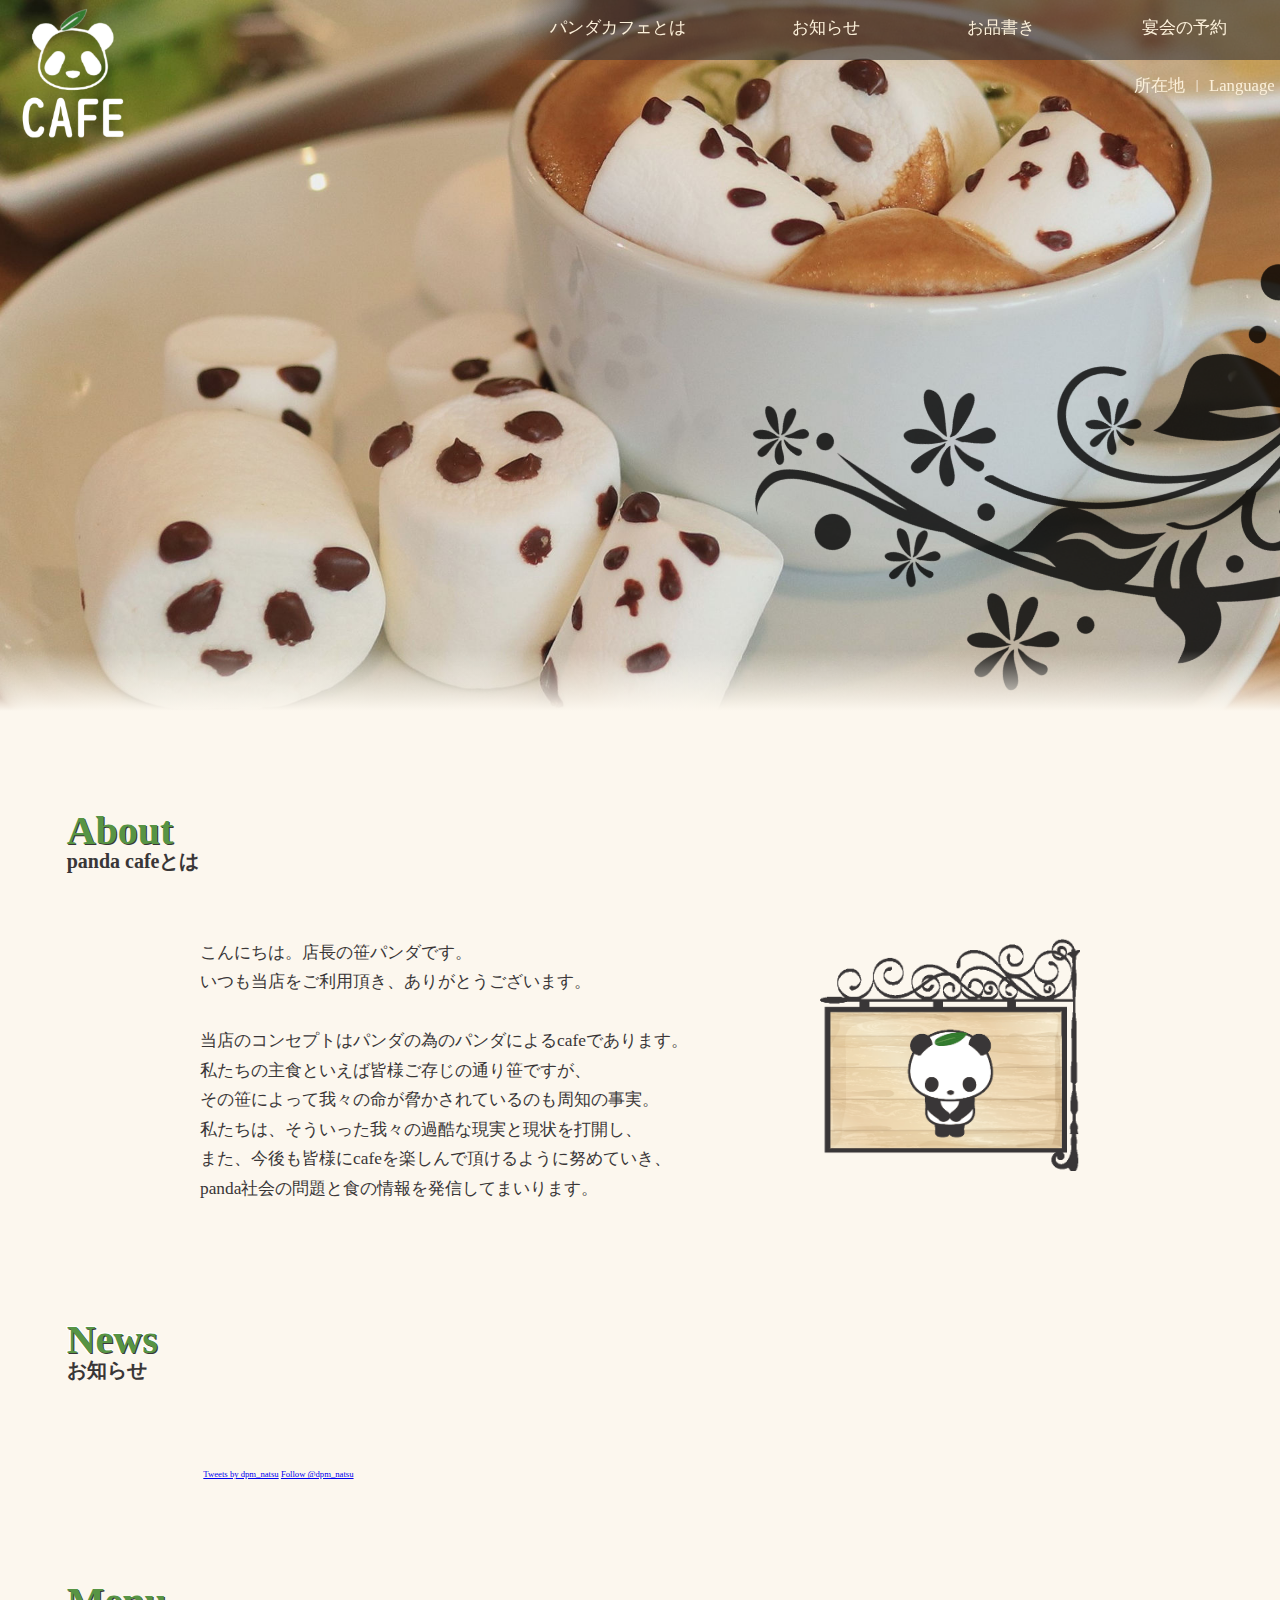
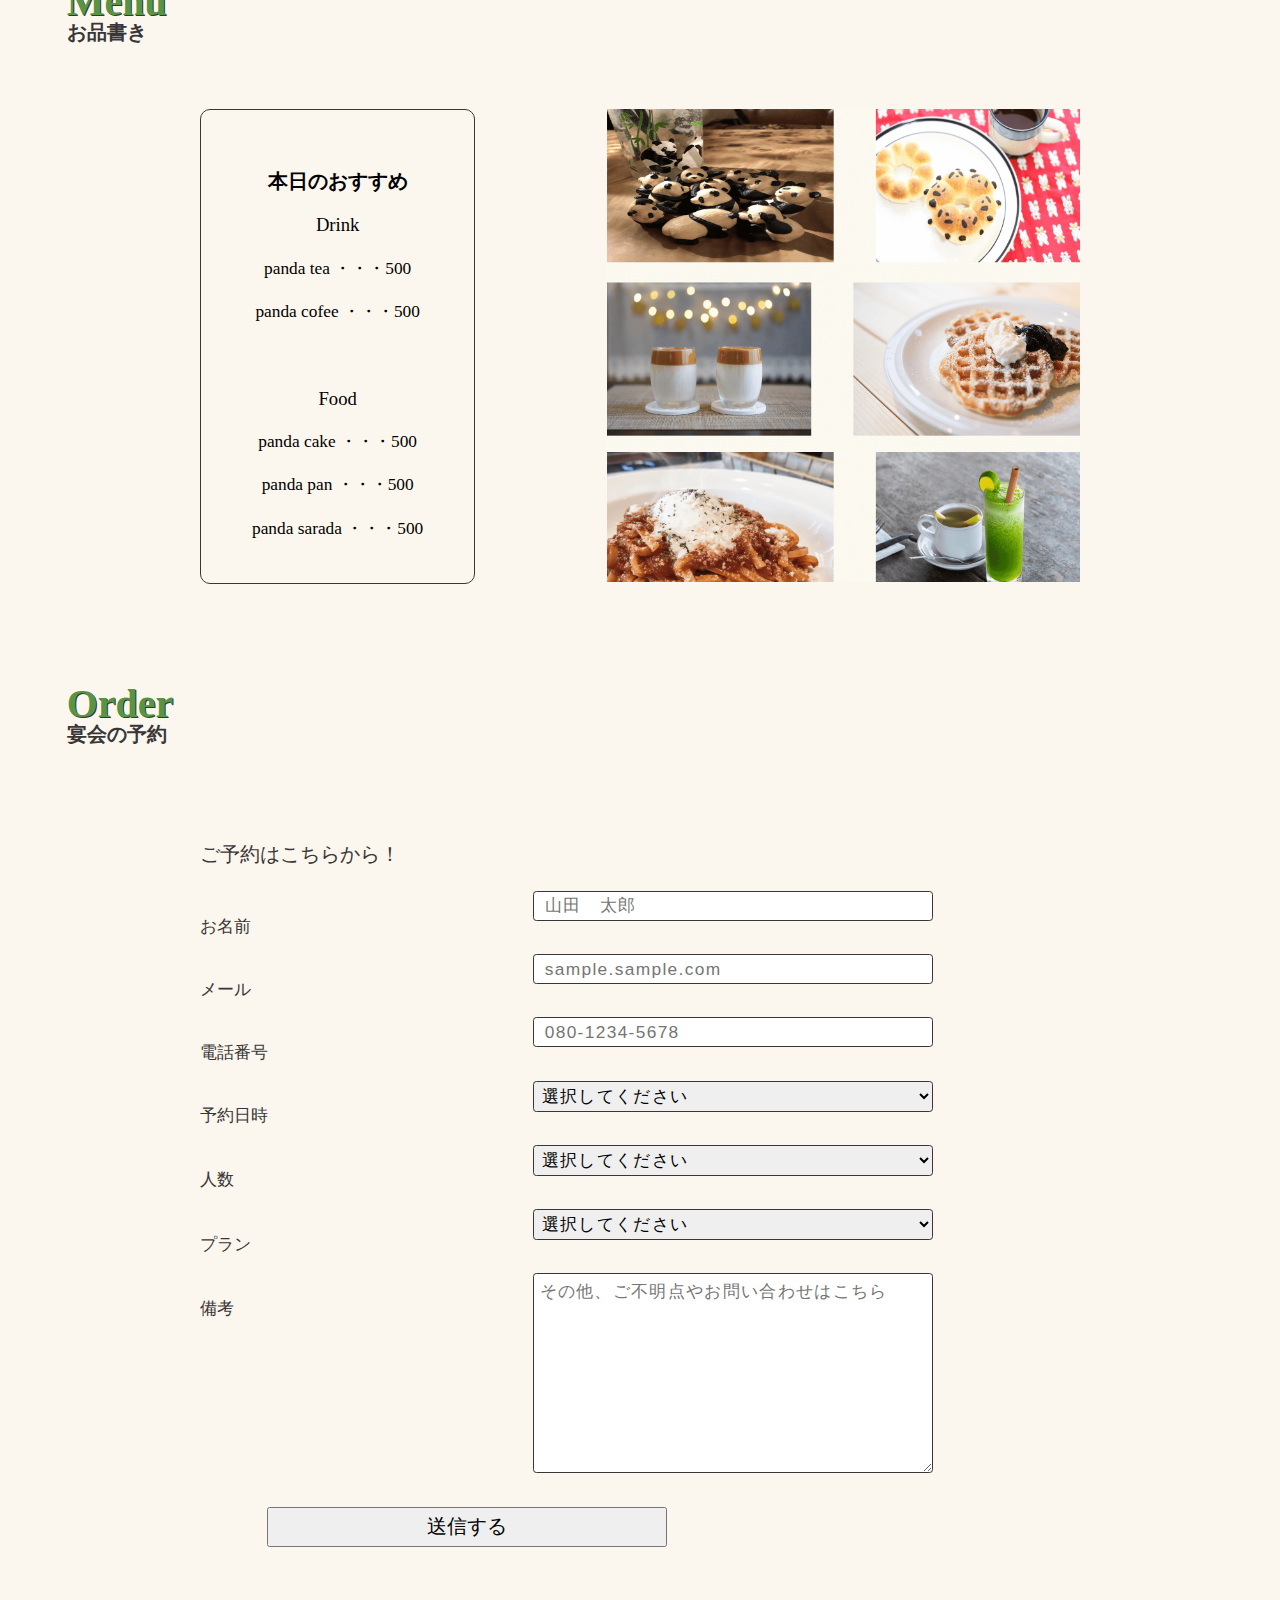
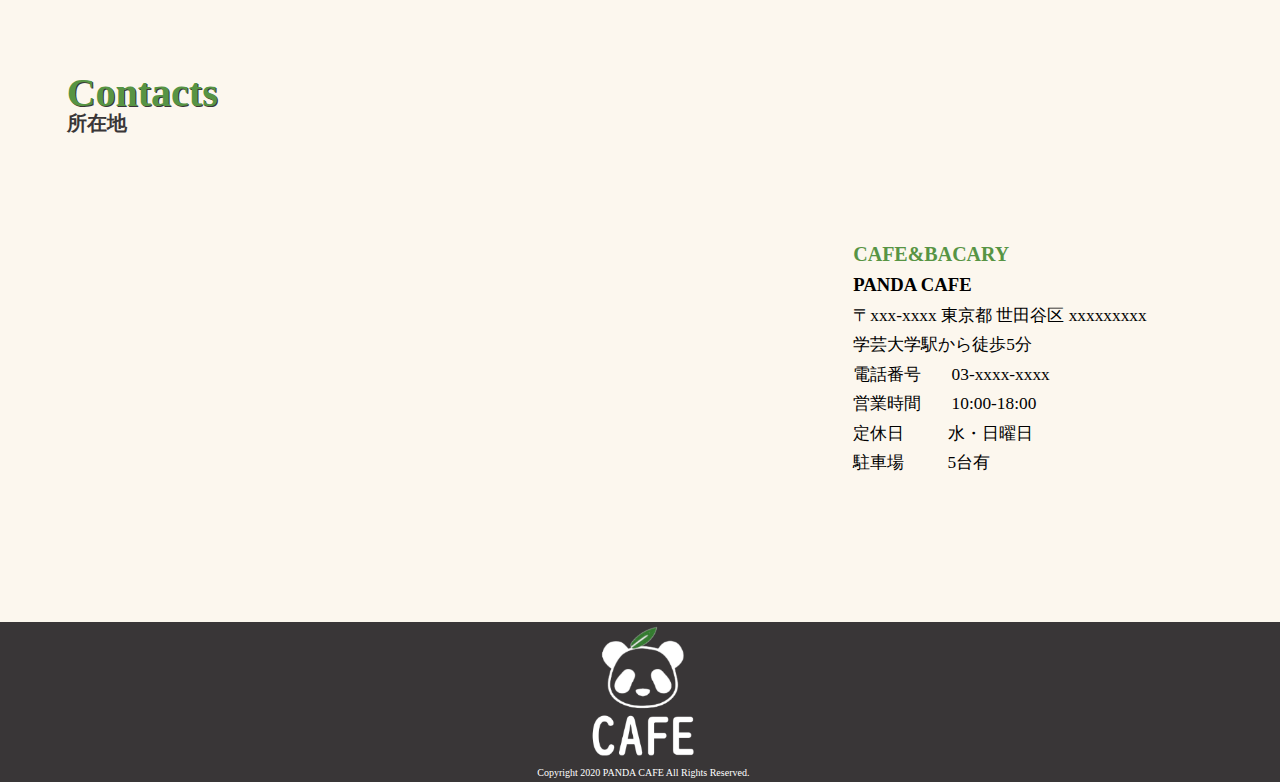
==== commit 009a4f34: "#17 JSでアラートが表示されるようにした。レイアウトがおかしくなっている箇所を修正した" ====
--- a/index.html
+++ b/index.html
@@ -13,35 +13,35 @@
     </head>
 
     <body>
-    <div class="smartphone-top-menu-list"><!--スマホのメニュー-->
+    <div class="smartphone-top-menu-list" id="smartphone-menu-list" style="display: none"><!--スマホのメニュー-->
         <nav>
             <ul>
                 <li>
-                    <a href="#about-jump">
+                    <a href="#about-jump" class="js-menu-button-click">
                         <span class="text-jp">パンダカフェとは</span>
                         <span class="text-en">About</span>
                     </a>
                 </li>
                 <li>
-                    <a href="#menu-jump">
+                    <a href="#menu-jump" class="js-menu-button-click">
                         <span class="text-jp">お品書き</span>
                         <span class="text-en">Menu</span>
                     </a>
                 </li>
                 <li>
-                    <a href="#order-jump">
+                    <a href="#order-jump" class="js-menu-button-click">
                         <span class="text-jp">宴会の予約</span>
                         <span class="text-en">Order</span>
                     </a>
                 </li>
                 <li>
-                    <a href="#shop-place-jump">
+                    <a href="#shop-place-jump" class="js-menu-button-click">
                         <span class="text-jp">所在地</span>
                         <span class="text-en">Contacts</span>
                     </a>
                 </li>
                 <li>
-                    <a href="#">
+                    <a href="#" class="js-menu-button-click js-switch-language">
                         <span class="text-jp">Language</span>
                         <span class="text-en">言語切替</span>
                     </a>
@@ -51,7 +51,7 @@
     </div>
         <!--  ホーム画面　1枚目  -->
         <div class="header-img">
-            <div class="smartphone-top-menu-button"></div>
+            <div class="smartphone-top-menu-button" id="smartphone-menu-button"></div>
             <!--スマホのTwitter表示-->
             <div class="twitter-top-icon">
                 <a href="https://twitter.com/dpm_natsu?ref_src=twsrc%5Etfw" class="twitter-follow-button" data-show-count="false">Follow @dpm_natsu</a>
@@ -98,7 +98,7 @@
         </ul>
         <ul class="lang-con">
             <li>
-                <a href="#">
+                <a href="#" class="js-switch-language">
                     <span class="text-jp">Language</span>
                     <span class="text-en">言語切替</span>
                 </a>
@@ -120,7 +120,8 @@
             </div>
             <div class ="green-flower">
                 <div class="panda-comment">
-                    <span class ="cheff-comment">こんにちは。店長の笹パンダです。<br>
+                    <span class ="cheff-comment text-jp">
+                        こんにちは。店長の笹パンダです。<br>
                         いつも当店をご利用頂き、ありがとうございます。<br><br>
                         当店のコンセプトはパンダの為のパンダによるcafeであります。<br>
                         私たちの主食といえば皆様ご存じの通り笹ですが、<br>
@@ -128,6 +129,15 @@
                         私たちは、そういった我々の過酷な現実と現状を打開し、<br>
                         また、今後も皆様にcafeを楽しんで頂けるように努めていき、<br>
                         panda社会の問題と食の情報を発信してまいります。</span>
+                    <span class ="cheff-comment text-en">
+                        Hello. This is the manager's bamboo panda.<br>
+                        Thank you for using our shop.<br><br>
+                        Our concept is a panda cafe for pandas.<br>
+                        As we all know, our staple food is bamboo grass,<br>
+                        but it is a well-known fact that bamboo grass threatens our lives.<br>
+                        We will break through these harsh reality and our current situation, <br>
+                        and will continue to strive to make everyone enjoy the cafe in the future,<br>
+                        and we will continue to disseminate information on food issues and food in panda society.</span>
                     <br/><br/>
                 </div>
                 <div class="about-panda"></div>
@@ -163,7 +173,8 @@
             </div>
             <div class="food-menu">
                 <nav>
-                    <h3>本日のおすすめ</h3>
+                    <h3 class="text-jp">本日のおすすめ</h3>
+                    <h3 class="text-en">Today's recommendation</h3>
                     <ul>
                         Drink
                         <li>panda tea     ・・・500</li>
@@ -194,28 +205,41 @@
             <!-- formの作成 -->
             <div class="form-box">
                 <div class="form-font">
-                    <span>ご予約はこちらから！</span>
-                </div>
-                <div class="label-box">
-                    <label class="label-line">お名前</label>
+                    <span class="text-jp">ご予約はこちらから！</span>
+                    <span class="text-en">Click here to make a reservation!</span>
+                </div>
+                <div class="label-box">
+                    <label class="label-line">
+                        <span class="text-jp">お名前</span>
+                        <span class="text-en">Name</span>
+                    </label>
                     <input id="reservation-name" class="label-line2" name="yourname" type="text" value="" placeholder="山田　太郎">
                     <div id="reservation-name-error" class="reservation-error">間違っています</div>
                     <div class="clear"></div>
                 </div>
                 <div class="label-box">
-                    <label class="label-line">メール</label>
+                    <label class="label-line">
+                        <span class="text-jp">メール</span>
+                        <span class="text-en">Mail</span>
+                    </label>
                     <input class="label-line2" id="reservation-mail" name="mail" type="email" value="" placeholder="sample.sample.com">
                     <div id="reservation-mail-error" class="reservation-error">間違っています</div>
                     <div class="clear"></div>
                 </div>
 
                 <div class="label-box">
-                    <label class="label-line">電話番号</label>
+                    <label class="label-line">
+                        <span class="text-jp">電話番号</span>
+                        <span class="text-en">Phone number</span>
+                    </label>
                     <input class="label-line2" name="tel" type="tel" value="" placeholder="080-1234-5678">
                     <div class="clear"></div>
                 </div>
                 <div class="label-box">
-                    <label class="label-line">予約日時</label>
+                    <label class="label-line">
+                        <span class="text-jp">予約日時</span>
+                        <span class="text-en">Date & time</span>
+                    </label>
                     <select class="label-line2" name="reseption-date">
                         <option value="選択" selected>選択してください</option>
                         <option value="10:00">10:00</option>
@@ -224,7 +248,10 @@
                     <div class="clear"></div>
                 </div>
                 <div class="label-box">
-                    <label class="label-line">人数</label>
+                    <label class="label-line">
+                        <span class="text-jp">人数</span>
+                        <span class="text-en">People</span>
+                    </label>
                     <select class="label-line2" name="reservation">
                         <option value="選択" selected >選択してください</option>
                         <option value="1人">1人</option>
@@ -236,7 +263,10 @@
                     <div class="clear"></div>
                 </div>
                 <div class="label-box">
-                    <label for="plan-select" class="label-line">プラン</label>
+                    <label for="plan-select" class="label-line">
+                        <span class="text-jp">プラン</span>
+                        <span class="text-en">Plan</span>
+                    </label>
                     <select class="label-line2" name="plan" id="plan-select">
                         <option value="選択" selected>選択してください</option>
                         <option value="yokubari">よくばりコース</option>
@@ -246,12 +276,15 @@
                     <div class="clear"></div>
                 </div>
                 <div class="label-box">
-                    <label class="label-line">備考</label>
+                    <label class="label-line">
+                        <span class="text-jp">備考</span>
+                        <span class="text-en">Remarks</span>
+                    </label>
                     <textarea class="label-comment" name="remarks" placeholder="その他、ご不明点やお問い合わせはこちら"></textarea>
                     <div class="clear"></div>
                 </div>
                 <div class="label-box">
-                    <input class="label-line3" type="submit" value="送信する" />
+                    <button class="label-line3" type="submit" id="send-push">送信する</button>
                     <div class="clear"></div>
                 </div>
             </div>
@@ -273,25 +306,36 @@
                         <span class="cafe-name">PANDA CAFE</span>
                     </div>
                     <div class="addres-name">
-                        <span>〒xxx-xxxx 東京都 世田谷区 xxxxxxxxx</span>
-                        <span>学芸大学駅から徒歩5分</span>
+                        <span class="text-jp">〒xxx-xxxx 東京都 世田谷区 xxxxxxxxx</span>
+                        <span class="text-en">Xxx-xxxx, Setagaya-ku, Tokyo xxxxxxxxx</span>
+                        <span class="text-jp">学芸大学駅から徒歩5分</span>
+                        <span class="text-en">5 minutes walk from Gakugeidaigaku Station</span>
                     </div>
                     <div class="matome">
                         <div class="tel-nunber">
-                            <span>電話番号</span>
-                            <span>03-xxxx-xxxx</span>
+                            <span class="text-jp">電話番号</span>
+                            <span class="text-en">phone number</span>
+                            <span>&nbsp;&nbsp;&nbsp;&nbsp;&nbsp;&nbsp;&nbsp;03-xxxx-xxxx</span>
                         </div>
+                        <div class="clear"></div>
                         <div class="open-hour">
-                            <span>営業時間</span>
-                            <span>10:00-18:00</span>
+                            <span class="text-jp">営業時間</span>
+                            <span class="text-en">business hours</span>
+                            <span>&nbsp;&nbsp;&nbsp;&nbsp;&nbsp;&nbsp;&nbsp;10:00-18:00</span>
                         </div>
+                        <div class="clear"></div>
                         <div class="holiday">
-                            <span>定休日</span>
-                            <span>水・日</span>
+                            <span class="text-jp">定休日</span>
+                            <span class="text-en">Regular holiday</span>
+                            <span class="text-jp">&nbsp;&nbsp;&nbsp;&nbsp;&nbsp;&nbsp;&nbsp;&nbsp;&nbsp;&nbsp;水・日曜日</span>
+                            <span class="text-en">&nbsp;&nbsp;&nbsp;&nbsp;&nbsp;&nbsp;Wednesday/Sunday</span>
                         </div>
+                        <div class="clear"></div>
                         <div class="parking">
-                            <span>駐車場</span>
-                            <span>5台有</span>
+                            <span class="text-jp">駐車場</span>
+                            <span class="text-en">Parking</span>
+                            <span class="text-jp">&nbsp;&nbsp;&nbsp;&nbsp;&nbsp;&nbsp;&nbsp;&nbsp;&nbsp;&nbsp;5台有</span>
+                            <span class="text-en">&nbsp;&nbsp;&nbsp;&nbsp;&nbsp;&nbsp;&nbsp;&nbsp;&nbsp;&nbsp;&nbsp;&nbsp;&nbsp;&nbsp;&nbsp;&nbsp;&nbsp;&nbsp;5 units</span>
                         </div>
                     </div>
                 </div>
--- a/css/styles.css
+++ b/css/styles.css
@@ -240,6 +240,7 @@
     padding: calc(100vw/(1920 / 5));
 }
 
+
 /*4枚目*/
 
 .menu-font{
@@ -335,17 +336,14 @@
 
 .label-line{
     width: calc(100vw/(1920 / 400));
-    height:calc(100vw/(1920 / 60));
     float: left;
     margin-top:calc(100vw/(1920 / 40));
-    margin-right:calc(100vw/(1920/-50));
 }
 
 .label-line2{
     width: calc(100vw/(1920 / 600));
-    height:calc(100vw/(1920 / 60));
-    float: left;
-    padding: 0.5em;
+    float: left;
+    padding: 0.2em;
     margin-left:calc(100vw/(1920 / 100));
     margin-bottom:calc(100vw/(1920 / 40));
 }
@@ -358,6 +356,7 @@
     float: left;
     margin-left:calc(100vw/(1920 / 100));
     margin-bottom:calc(100vw/(1920 / 40));
+    font-size: calc(100vw/(1920 / 30));
 }
 
 .label-comment{
@@ -369,10 +368,10 @@
 }
 
 /*formに色付け1*/
-.label-box input[type='text'] ,input[type='email'],input[type='tel']{
+.label-box input[type='text'], input[type='email'], input[type='tel']{
     font-family:sans-serif;
     box-sizing: border-box;
-	padding: 0.5em;
+	padding: 0.2em 0.2em 0.2em 0.6em;
     transition: 0.3s;
     letter-spacing:calc(100vw/(1920 / 2));
 	border: 1px solid #393637;
@@ -462,9 +461,17 @@
 .company-name{
     font-size: calc(100vw/(1920 / 26));
     float: right;
-    margin-top: calc(100vw/(1920/150));
+    margin-top: calc(100vw/(1920/60));
     margin-right: calc(100vw/(1920/200));
     line-height: 1.7em;
+}
+
+.tel-nunber span,.open-hour span,.holiday span,.parking span{
+    float: left;
+}
+
+.blank-adjustment{
+    padding-left: calc(100vw/(1920/60));
 }
 
 .concept-name{
@@ -516,4 +523,35 @@
 .reservation-error{
     display: none;
     color: red;
+}
+
+
+
+
+
+
+#document.timeline-Widget {
+    max-width: 100% !important;
+    width: 100% !important;
+}
+
+div.timeline-Widget {
+    max-width: 100% !important;
+    width: 100% !important;
+}
+
+.timeline {
+    max-width: 100% !important;
+    width: 100% !important;
+}
+
+/* ここから下を追記 */
+.SandboxRoot.env-bp-970 .timeline-Tweet-text {
+    font-size: 10.5pt !important;
+    line-height: 14pt!important;
+}
+
+.SandboxRoot.env-bp-820 .timeline-Tweet-text {
+    font-size: 10.5pt !important;
+    line-height: 14pt!important;
 }--- a/css/medium.css
+++ b/css/medium.css
@@ -41,7 +41,7 @@
     }
     
     .smartphone-top-menu-button{
-        background-image: url(../img/bars_24.png);
+        background-image: url(../img/hamburger.png);
         background-size: cover;
         width: calc(100vw / (1920 / 370));
         height: calc(100vw / (1920 / 350));
@@ -51,6 +51,10 @@
         z-index: 100;
     }
 
+    .smartphone-top-menu-button:hover{
+        cursor: pointer;
+    }
+
 /*スマホのハンバーガーボタンが押された場合、表示されるメニューリスト*/
     .smartphone-top-menu-list{
         display: none;
@@ -67,7 +71,7 @@
 
     .smartphone-top-menu-list li{
         margin:calc(100vw/(1920/30)) calc(100vw/(1920/80));
-        line-height: 4em;
+        line-height: 5em;
     }
 
     .smartphone-top-menu-list li a{
@@ -78,7 +82,6 @@
 
     .smartphone-top-menu-list li a:hover{
         color: #549544;
-        text-shadow: 1px 1px 1px #fcf0da;
         border-bottom: none;
     }
 
@@ -234,7 +237,7 @@
     
     .label-line{
         font-size: calc(100vw/(1920/70));
-        width: calc(100vw/(1920 /350));
+        width: calc(100vw/(1920 /300));
         height:calc(100vw/(1920 / 100));
         float: left;
     }
@@ -253,7 +256,6 @@
         width: calc(100vw/(1920 / 1000));
         height:calc(100vw/(1920 / 200));
         float: right;
-        margin-right:calc(100vw/(1920 / 200));
         margin-bottom:calc(100vw/(1920 / 30));
     }
     
@@ -296,7 +298,7 @@
     
     /*会社情報*/
     .company-name{
-        margin-top: calc(100vw/(1920/200));
+        margin-top: calc(100vw/(1920/150));
         font-size: calc(100vw/(1920 / 60));
         margin-bottom: calc(100vw/(1920/100));
         margin-right: initial;
